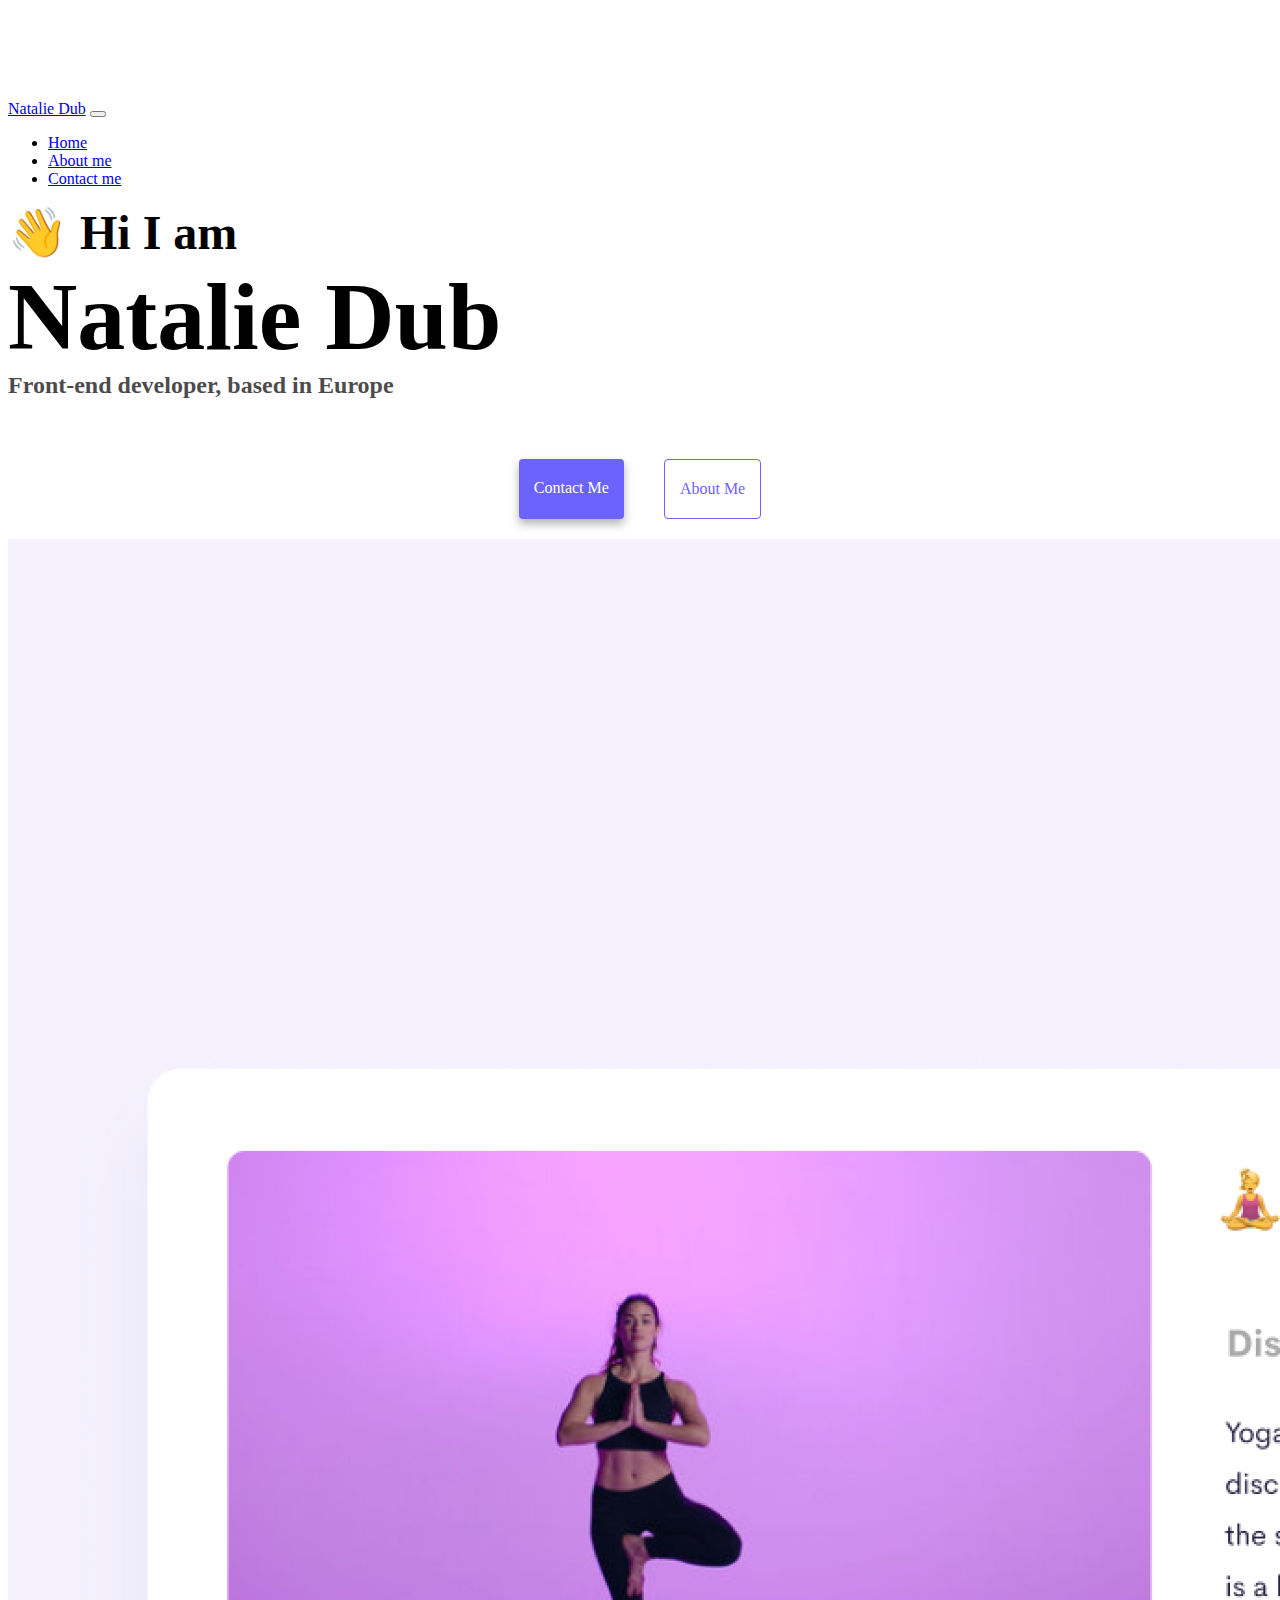
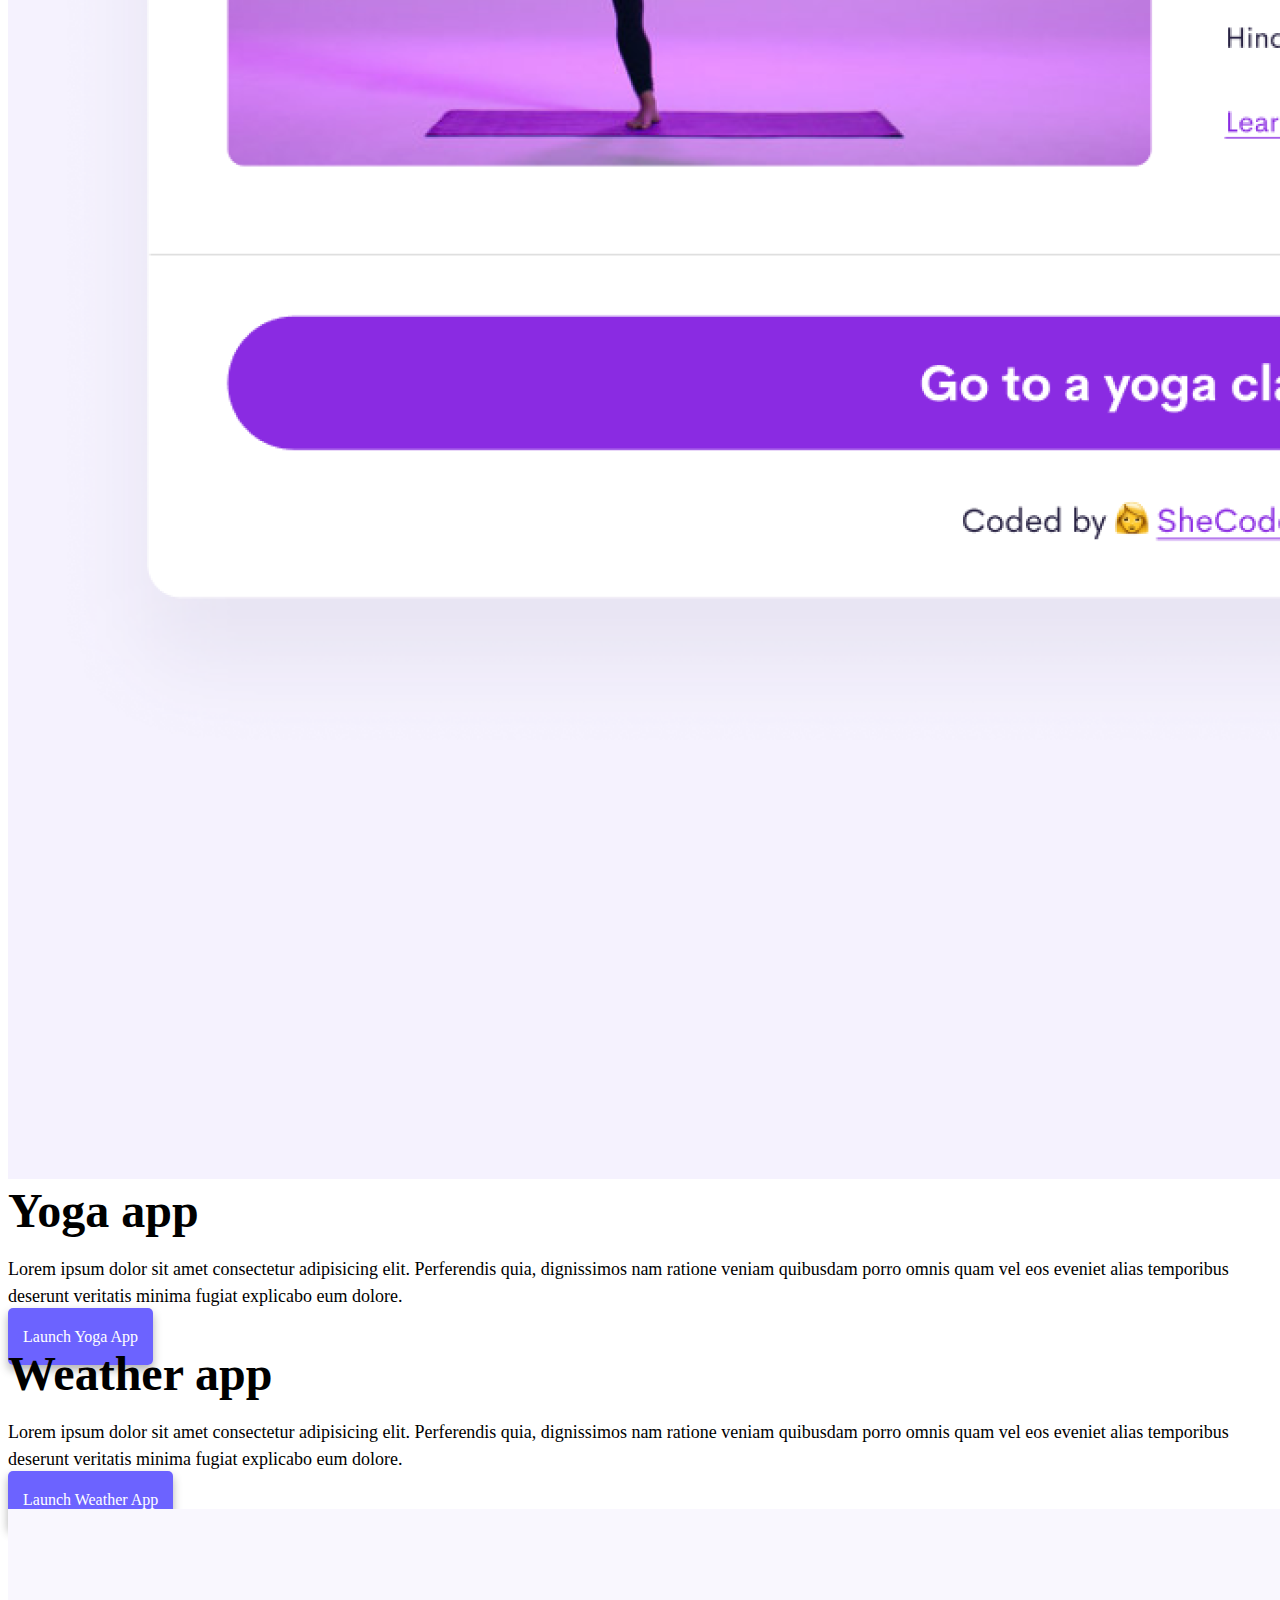
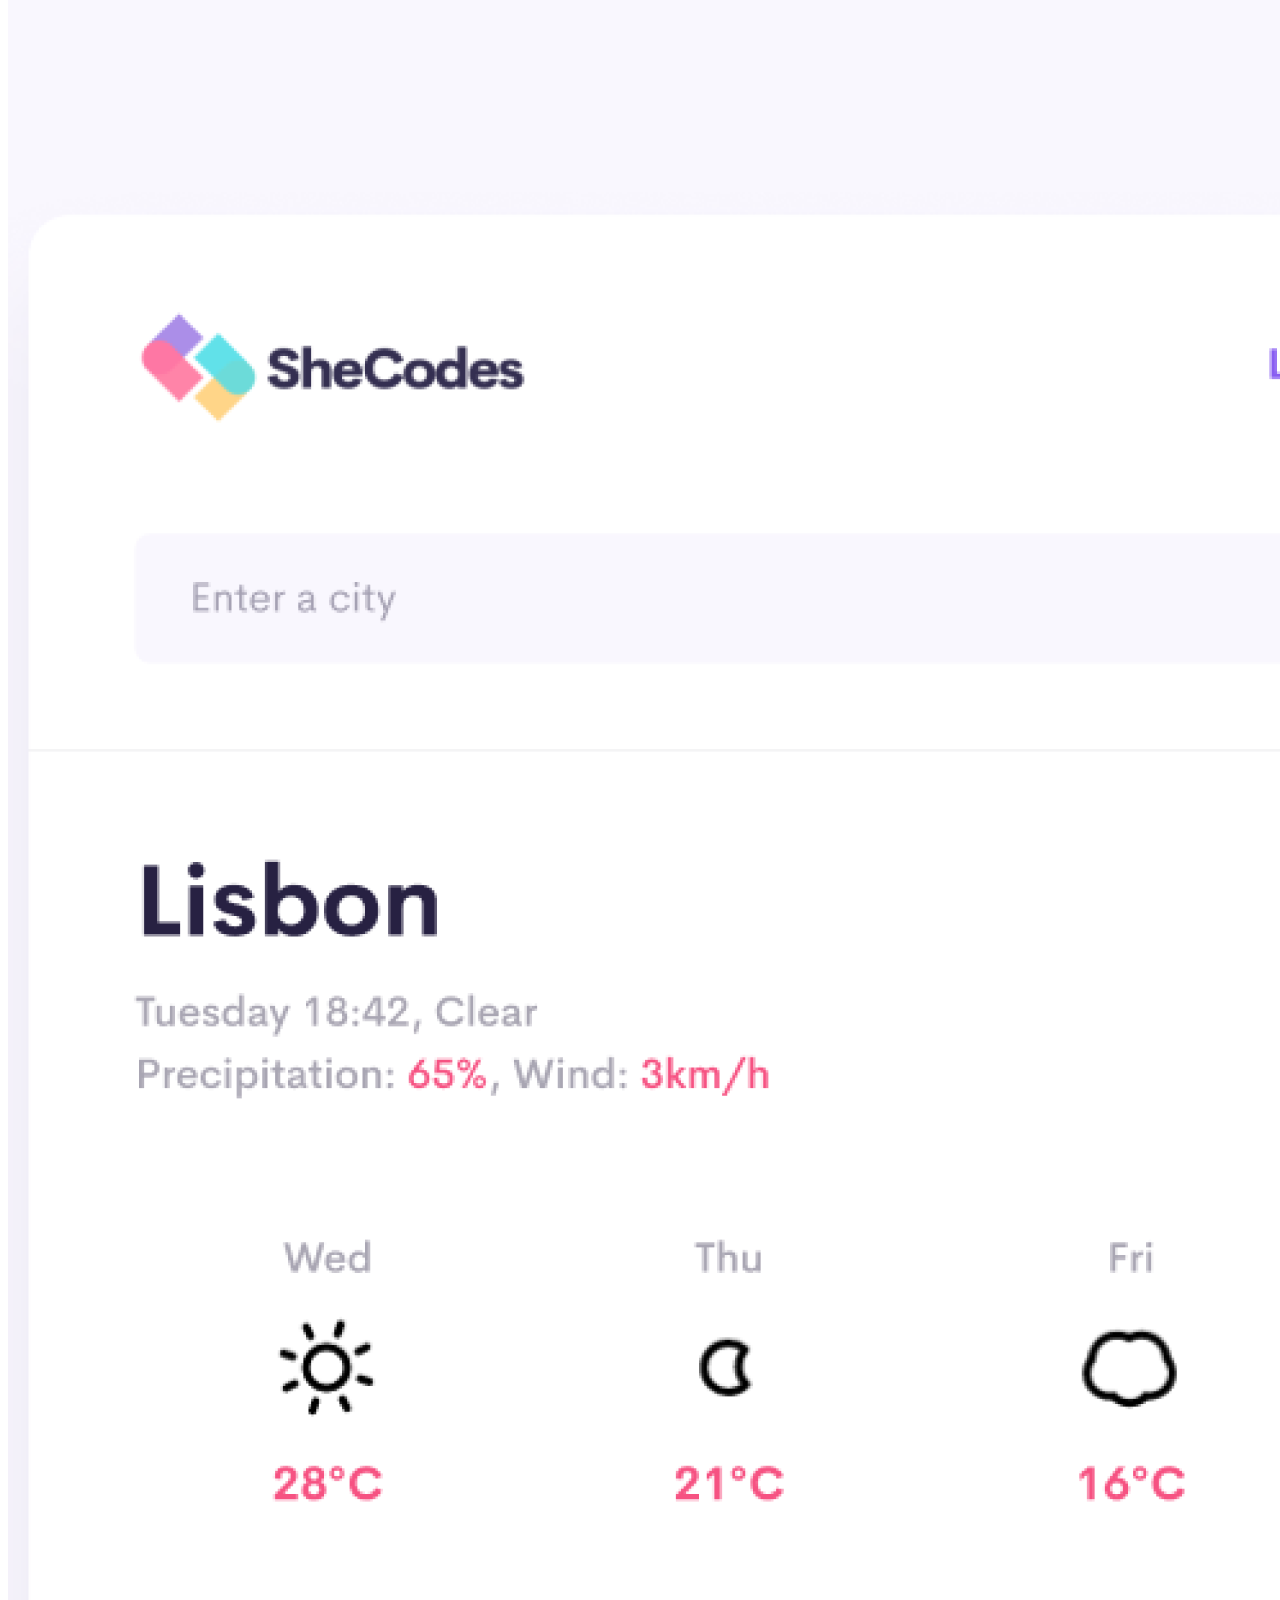
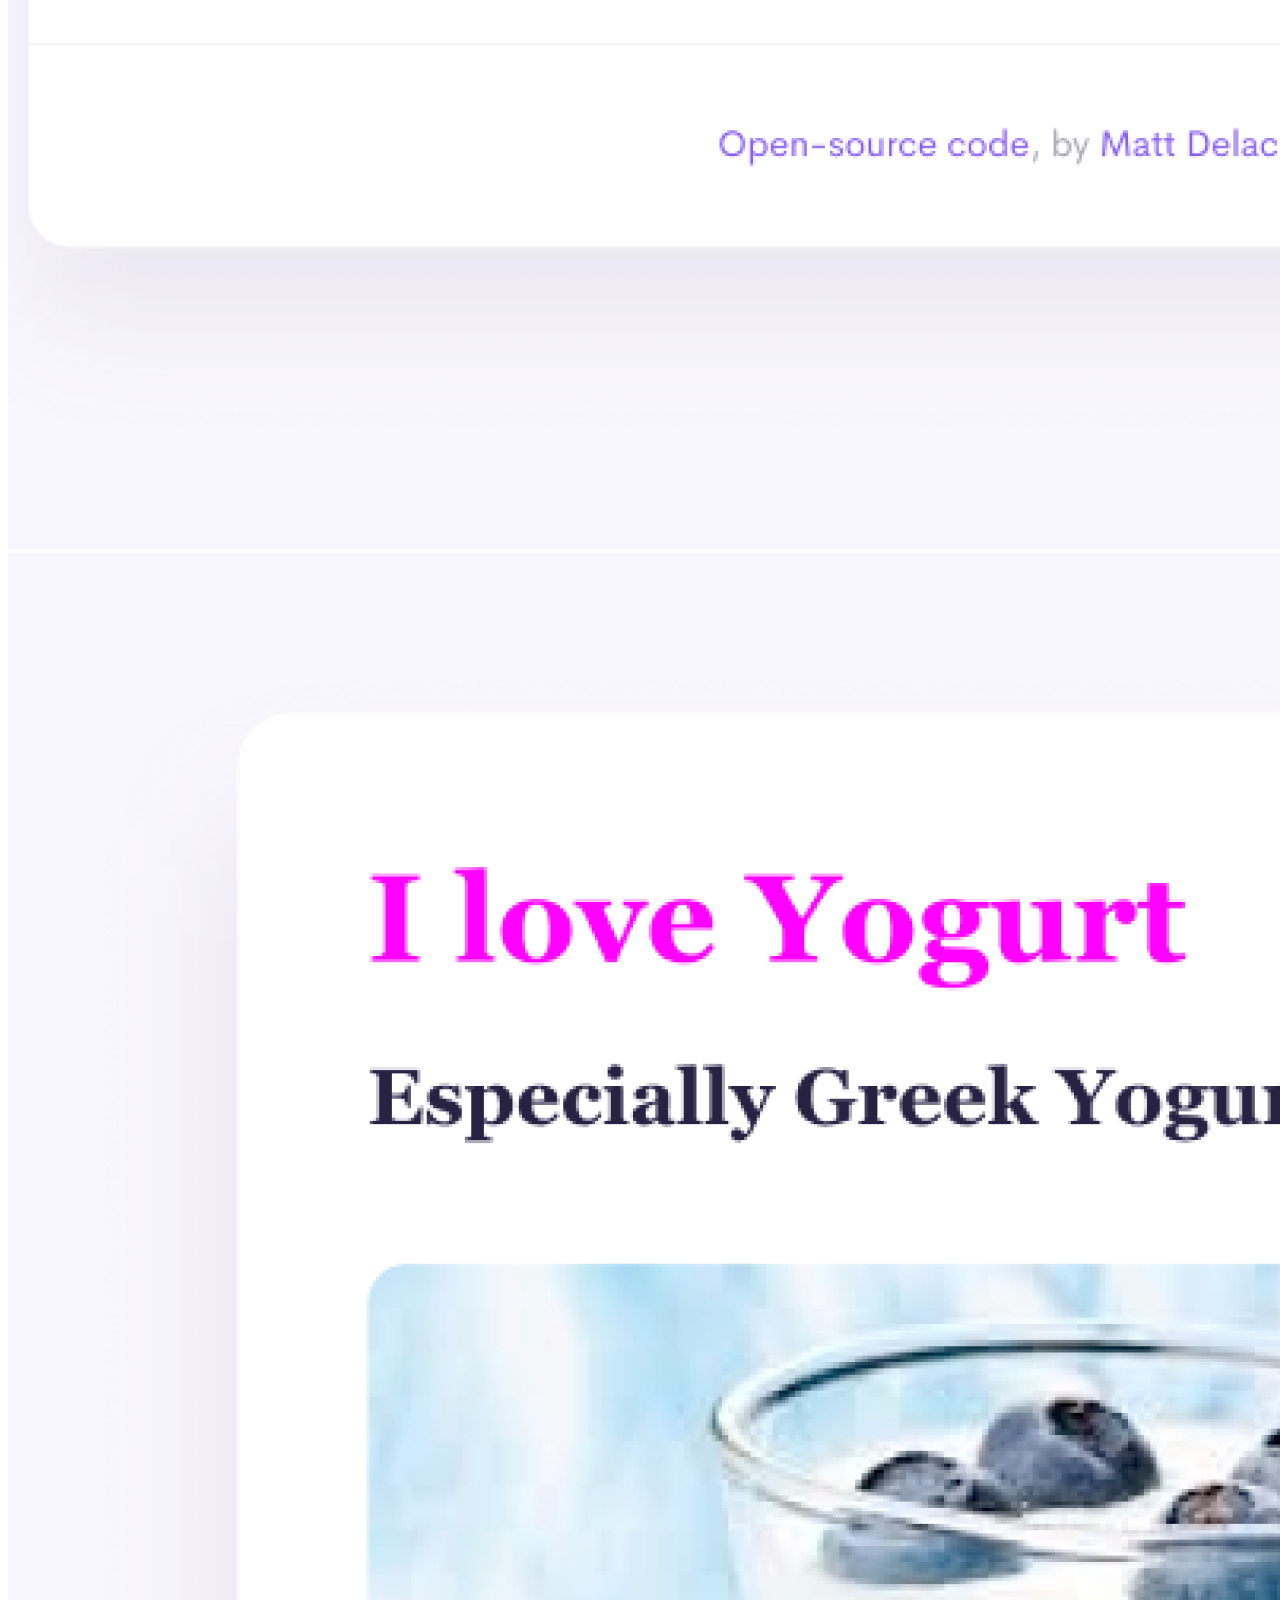
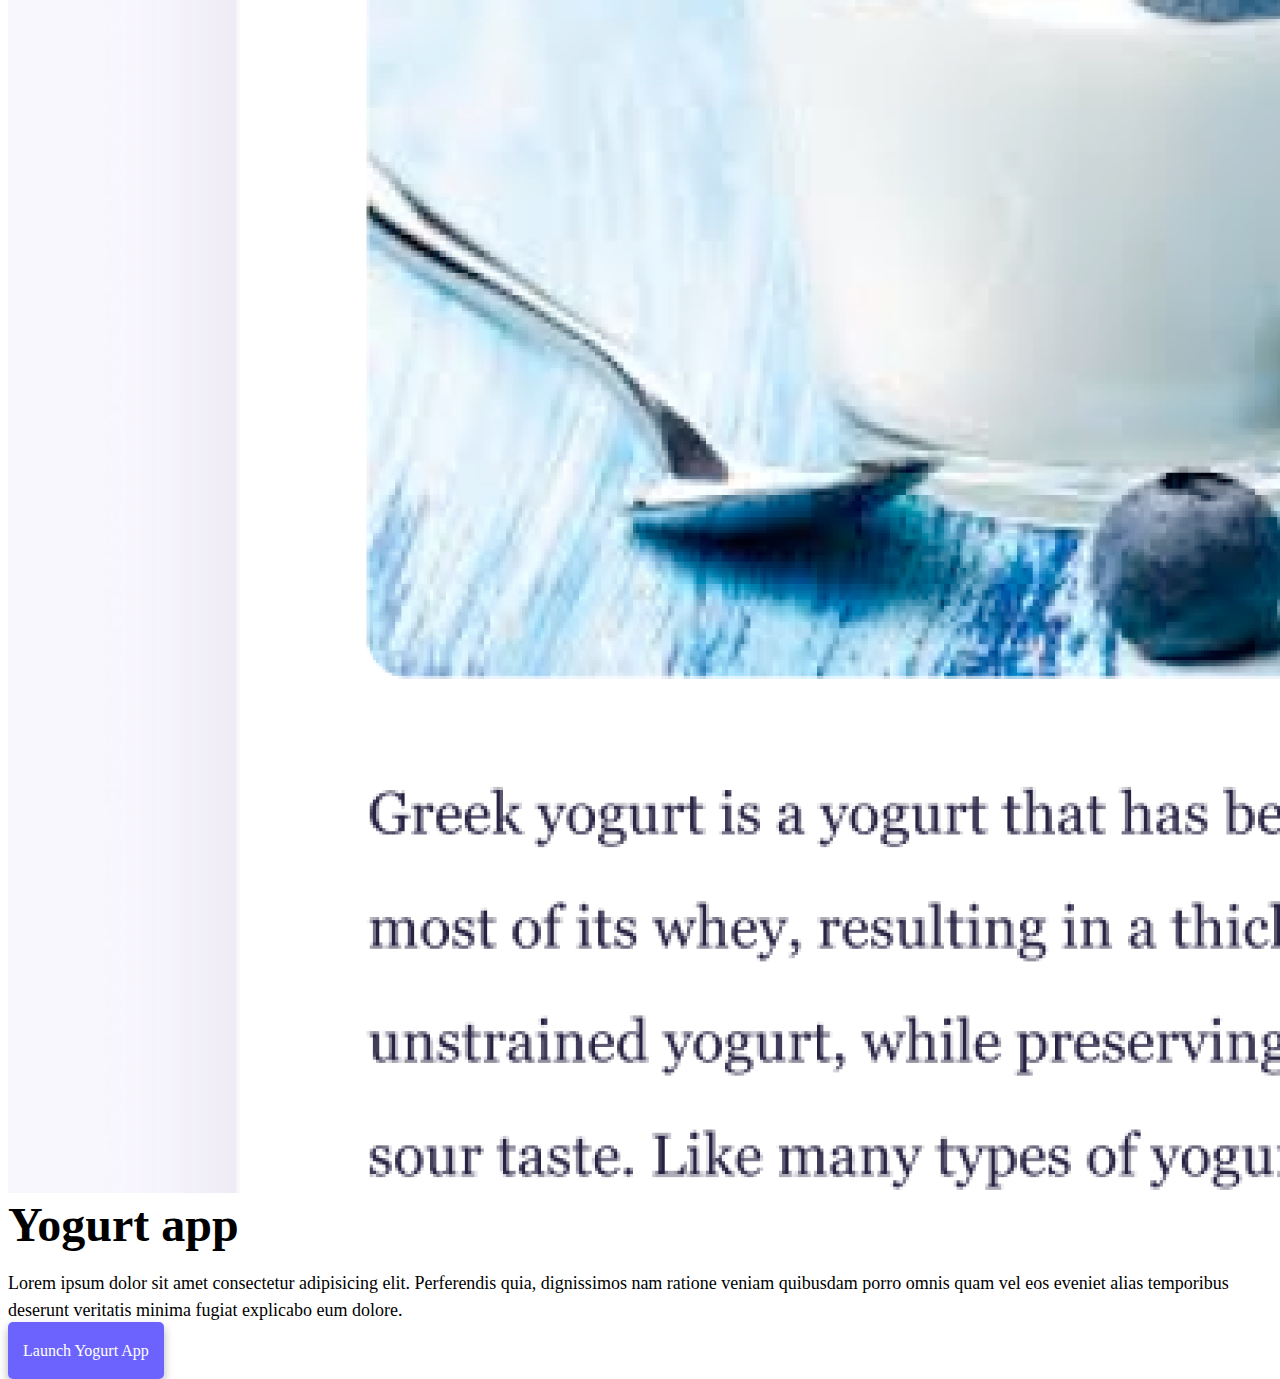
==== index.html @ f878bedc "Added html css" ====
<!DOCTYPE html>
<html lang="en">
  <head>
    <link
      href="https://cdn.jsdelivr.net/npm/bootstrap@5.2.1/dist/css/bootstrap.min.css"
      rel="stylesheet"
      integrity="sha384-iYQeCzEYFbKjA/T2uDLTpkwGzCiq6soy8tYaI1GyVh/UjpbCx/TYkiZhlZB6+fzT"
      crossorigin="anonymous"
    />
    <script
      src="https://cdn.jsdelivr.net/npm/bootstrap@5.2.1/dist/js/bootstrap.bundle.min.js"
      integrity="sha384-u1OknCvxWvY5kfmNBILK2hRnQC3Pr17a+RTT6rIHI7NnikvbZlHgTPOOmMi466C8"
      crossorigin="anonymous"
    ></script>
    <meta charset="UTF-8" />
    <meta http-equiv="X-UA-Compatible" content="IE=edge" />
    <meta name="viewport" content="width=device-width, initial-scale=1.0" />
    <title>Natalie Dub</title>
    <link rel="stylesheet" href="src/style.css" />
  </head>
  <body>
    <nav class="navbar navbar-expand-lg bg-light fixed-top">
      <div class="container-fluid">
        <a class="navbar-brand" href="about.html">Natalie Dub</a>
        <button
          class="navbar-toggler"
          type="button"
          data-bs-toggle="collapse"
          data-bs-target="#navbarNav"
          aria-controls="navbarNav"
          aria-expanded="false"
          aria-label="Toggle navigation"
        >
          <span class="navbar-toggler-icon"></span>
        </button>
        <div class="collapse navbar-collapse" id="navbarNav">
          <ul class="navbar-nav">
            <li class="nav-item">
              <a class="nav-link" aria-current="page" href="index.html">
                Home
              </a>
            </li>
            <li class="nav-item">
              <a class="nav-link active" href="about.html"> About me </a>
            </li>
            <li class="nav-item">
              <a class="nav-link" href="about.html#contact"> Contact me </a>
            </li>
          </ul>
        </div>
      </div>
    </nav>

    <h2 class="text-center" id="up">👋 Hi I am</h2>
    <h1 class="text-center">Natalie Dub</h1>
    <h3 class="text-center">Front-end developer, based in Europe</h3>
    <div class="navigation-links mb-5">
      <a href="about.html#contact" class="contact-link">Contact me</a>
      <a href="about.html" class="about-link">About me</a>
    </div>
    <div class="container">
      <div class="row">
        <div class="col-sm-6">
          <img src="images/yoga.png" class="img-fluid" />
        </div>
        <div class="col-sm-6">
          <h2 class="lh-base">Yoga app</h2>
          <p class="text">
            Lorem ipsum dolor sit amet consectetur adipisicing elit. Perferendis
            quia, dignissimos nam ratione veniam quibusdam porro omnis quam vel
            eos eveniet alias temporibus deserunt veritatis minima fugiat
            explicabo eum dolore.
          </p>
          <div class="mt-5">
            <a href="index.html#up" class="primary-link"> Launch yoga app </a>
          </div>
        </div>
      </div>
      <div class="row mt-5">
        <div class="col-sm-6">
          <h2 class="lh-base">Weather app</h2>
          <p class="text">
            Lorem ipsum dolor sit amet consectetur adipisicing elit. Perferendis
            quia, dignissimos nam ratione veniam quibusdam porro omnis quam vel
            eos eveniet alias temporibus deserunt veritatis minima fugiat
            explicabo eum dolore.
          </p>
          <div class="mt-5 mb-5">
            <a href="index.html#up" class="primary-link">
              Launch weather app
            </a>
          </div>
        </div>
        <div class="col-sm-6">
          <img src="images/weather.png" class="img-fluid" />
        </div>
      </div>
      <div class="row mt-5 mb-4">
        <div class="col-sm-6">
          <img src="images/yogurt.png" class="img-fluid" />
        </div>
        <div class="col-sm-6">
          <h2 class="lh-base">Yogurt app</h2>
          <p class="text">
            Lorem ipsum dolor sit amet consectetur adipisicing elit. Perferendis
            quia, dignissimos nam ratione veniam quibusdam porro omnis quam vel
            eos eveniet alias temporibus deserunt veritatis minima fugiat
            explicabo eum dolore.
          </p>
          <div class="mt-5 mb-5">
            <a href="index.html#up" class="primary-link"> Launch yogurt app </a>
          </div>
        </div>
      </div>
    </div>
  </body>
</html>
---- src/style.css ----
:root {
  --primary-color: #6c63ff;
  --secondary-color: #f5f2fe;
  --box-shadow: 0 5px 10px rgba(0, 0, 0, 0.3);
}

body {
  margin-top: 100px;
  max-width: 100%;
}

h1,
h2,
h3 {
  margin: 0;
}

h1 {
  font-size: 96px;
}

h2 {
  font-size: 48px;
}

h3 {
  font-size: 24px;
  opacity: 0.7;
}

p {
  font-size: 18px;
  line-height: 1.5;
}

.navigation-links {
  display: flex;
  margin-top: 40px;
  justify-content: center;
}

.navigation-links a {
  margin: 20px;
  border-radius: 4px;
  padding: 20px 15px;
  text-decoration: none;
  text-transform: capitalize;
}

.contact-link {
  background: var(--primary-color);
  box-shadow: var(--box-shadow);
  color: white;
}

.about-link {
  color: var(--primary-color);
  border: 1px solid var(--primary-color);
}

.homepage-link {
  color: var(--primary-color);
  text-align: center;
  display: block;
}

/*.about-paragraphs {
  display: flex;
  margin: 30px 0;
}

.about-paragraphs p {
  margin: 10px;
}*/

.email-link {
  display: flex;
  justify-content: center;
  color: var(--primary-color);
  font-size: 28px;
  text-decoration: none;
}

.email-link:hover {
  text-decoration: underline;
}

.primary-link {
  background: var(--primary-color);
  border-radius: 5px;
  box-shadow: var(--box-shadow);
  color: white;
  padding: 20px 15px;
  text-decoration: none;
  text-transform: capitalize;
}
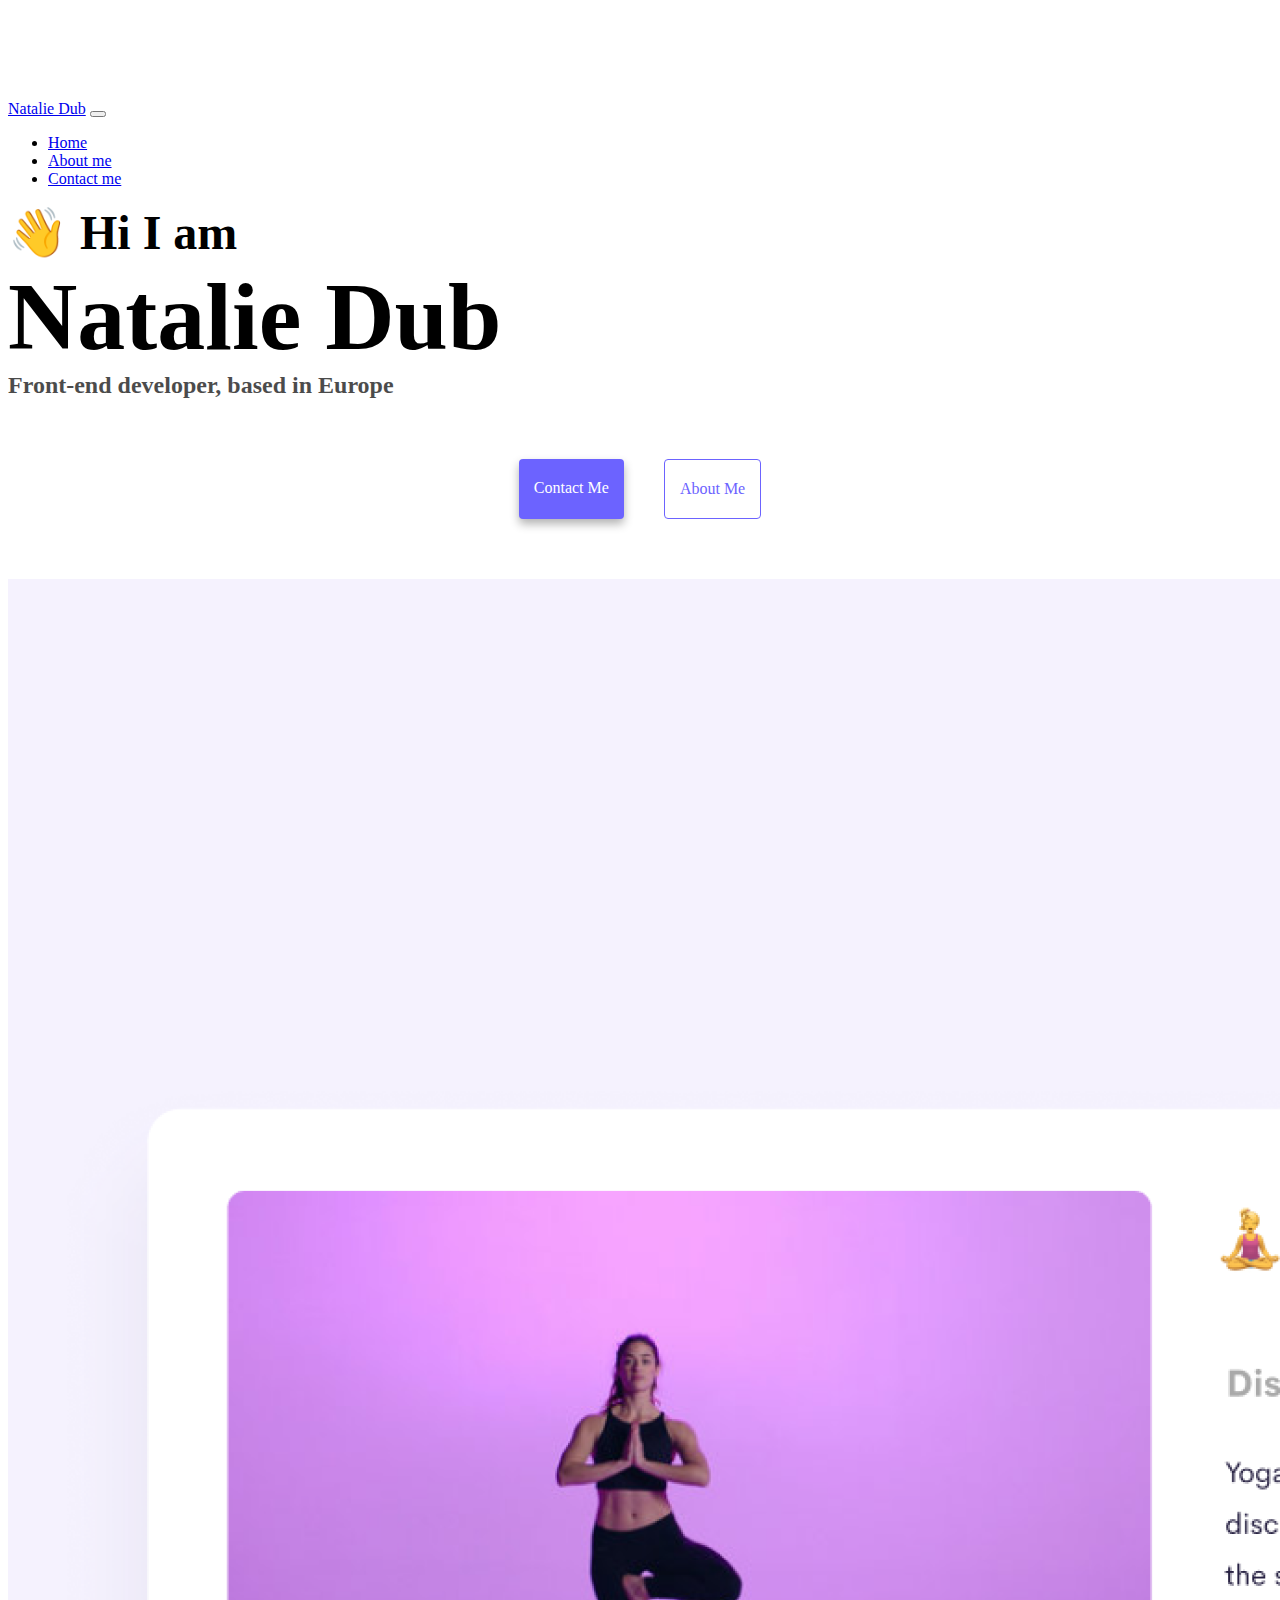
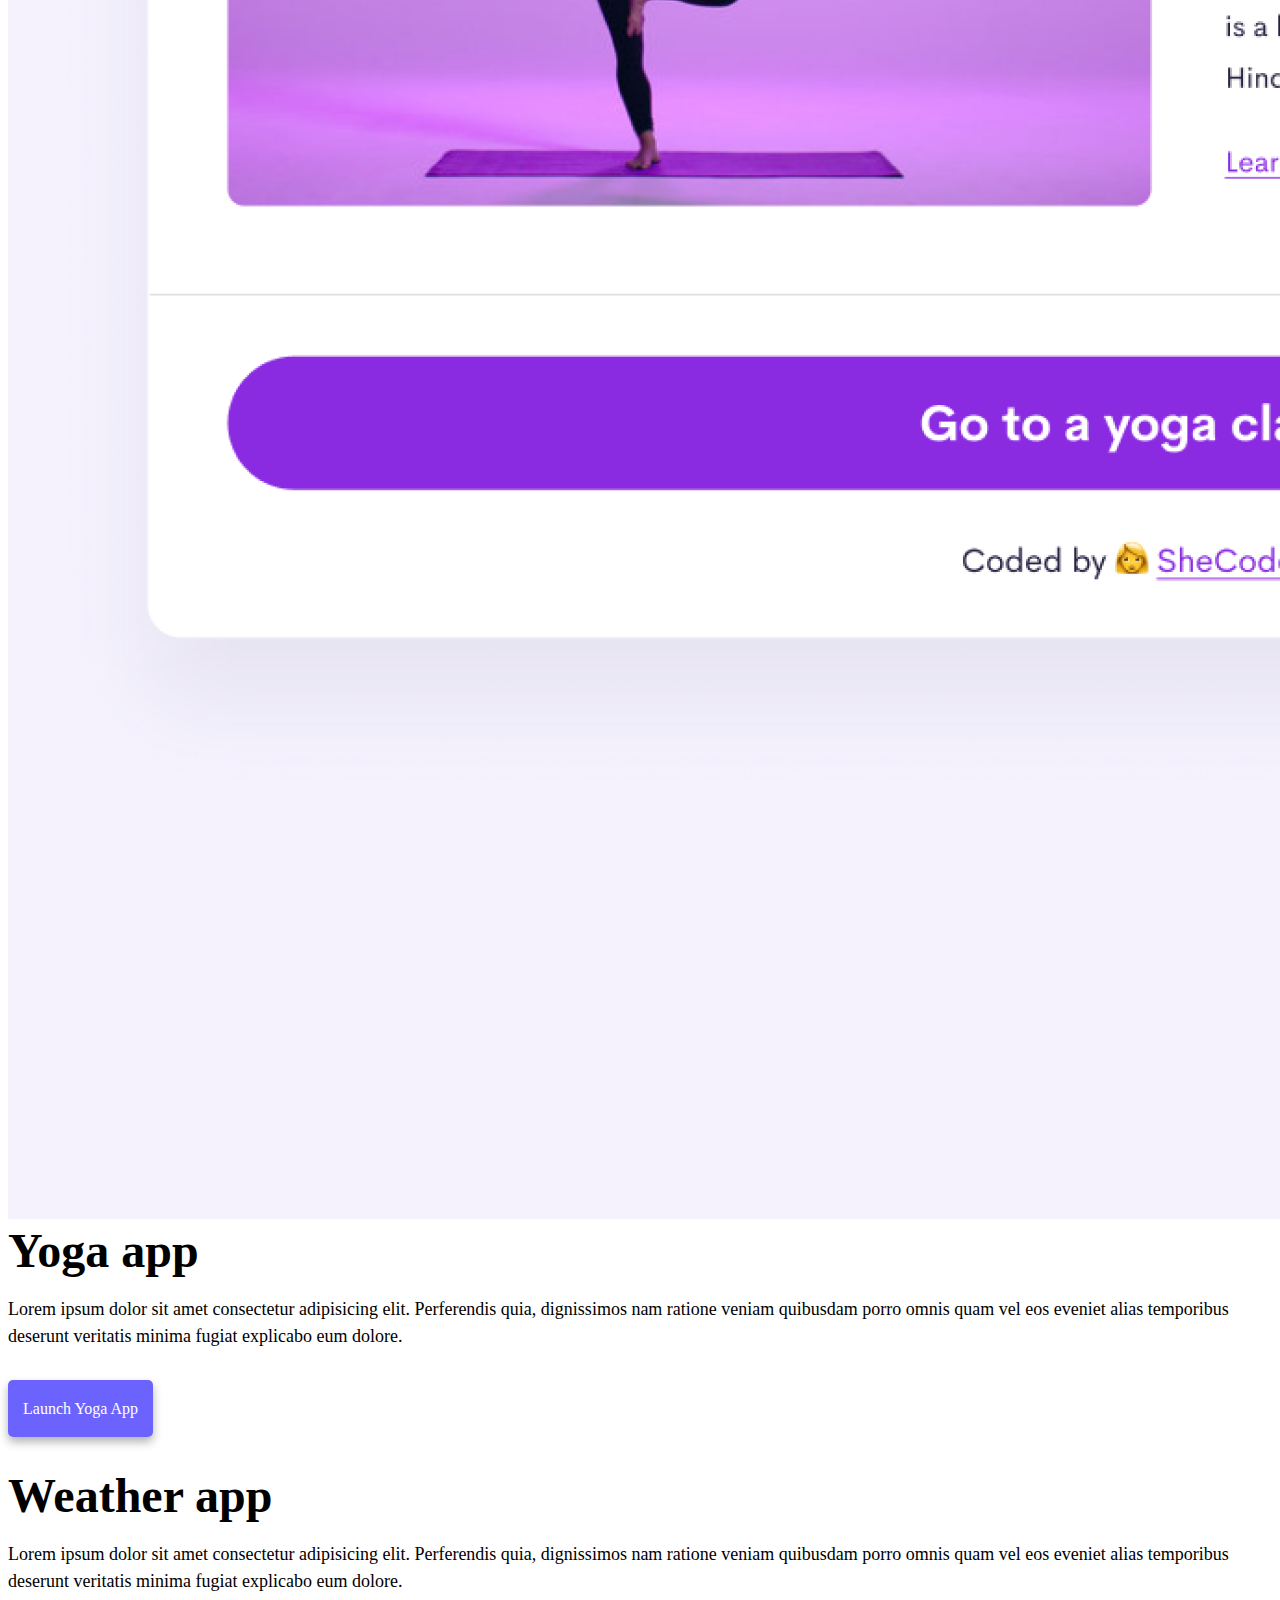
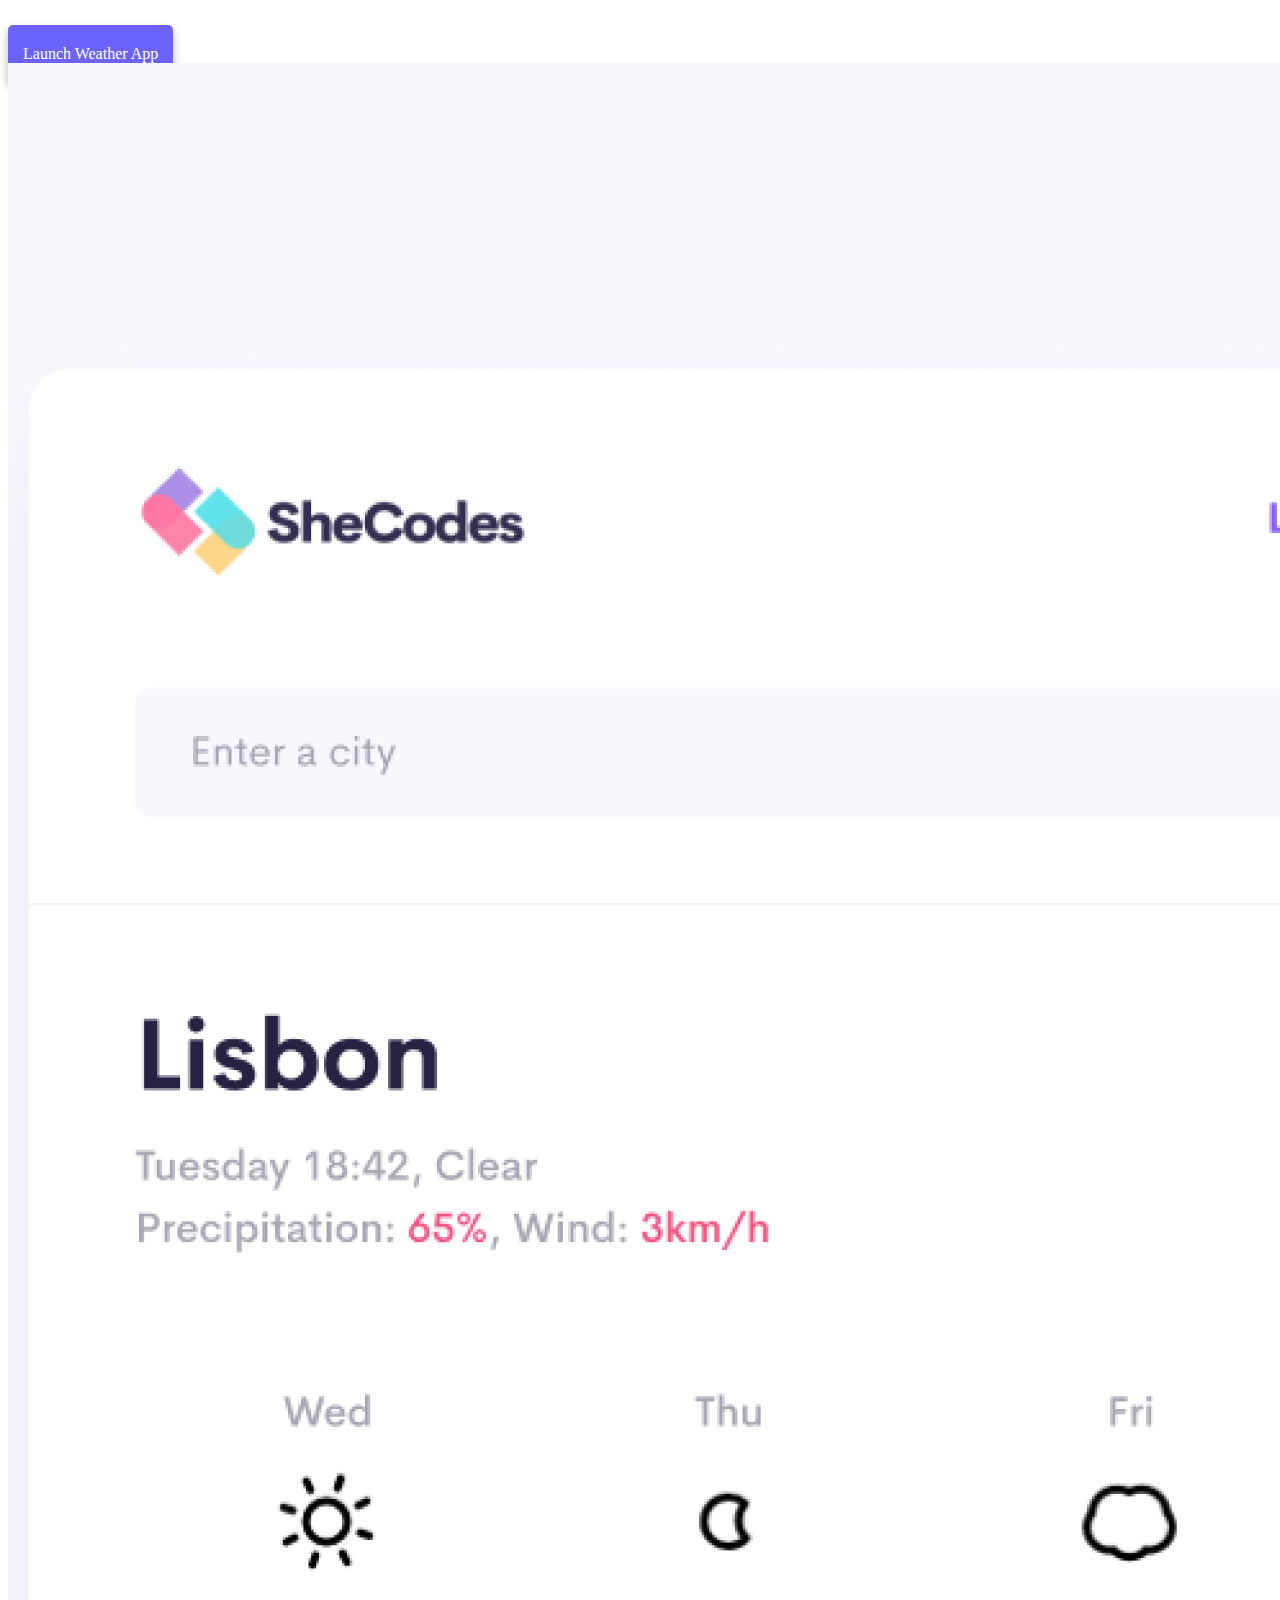
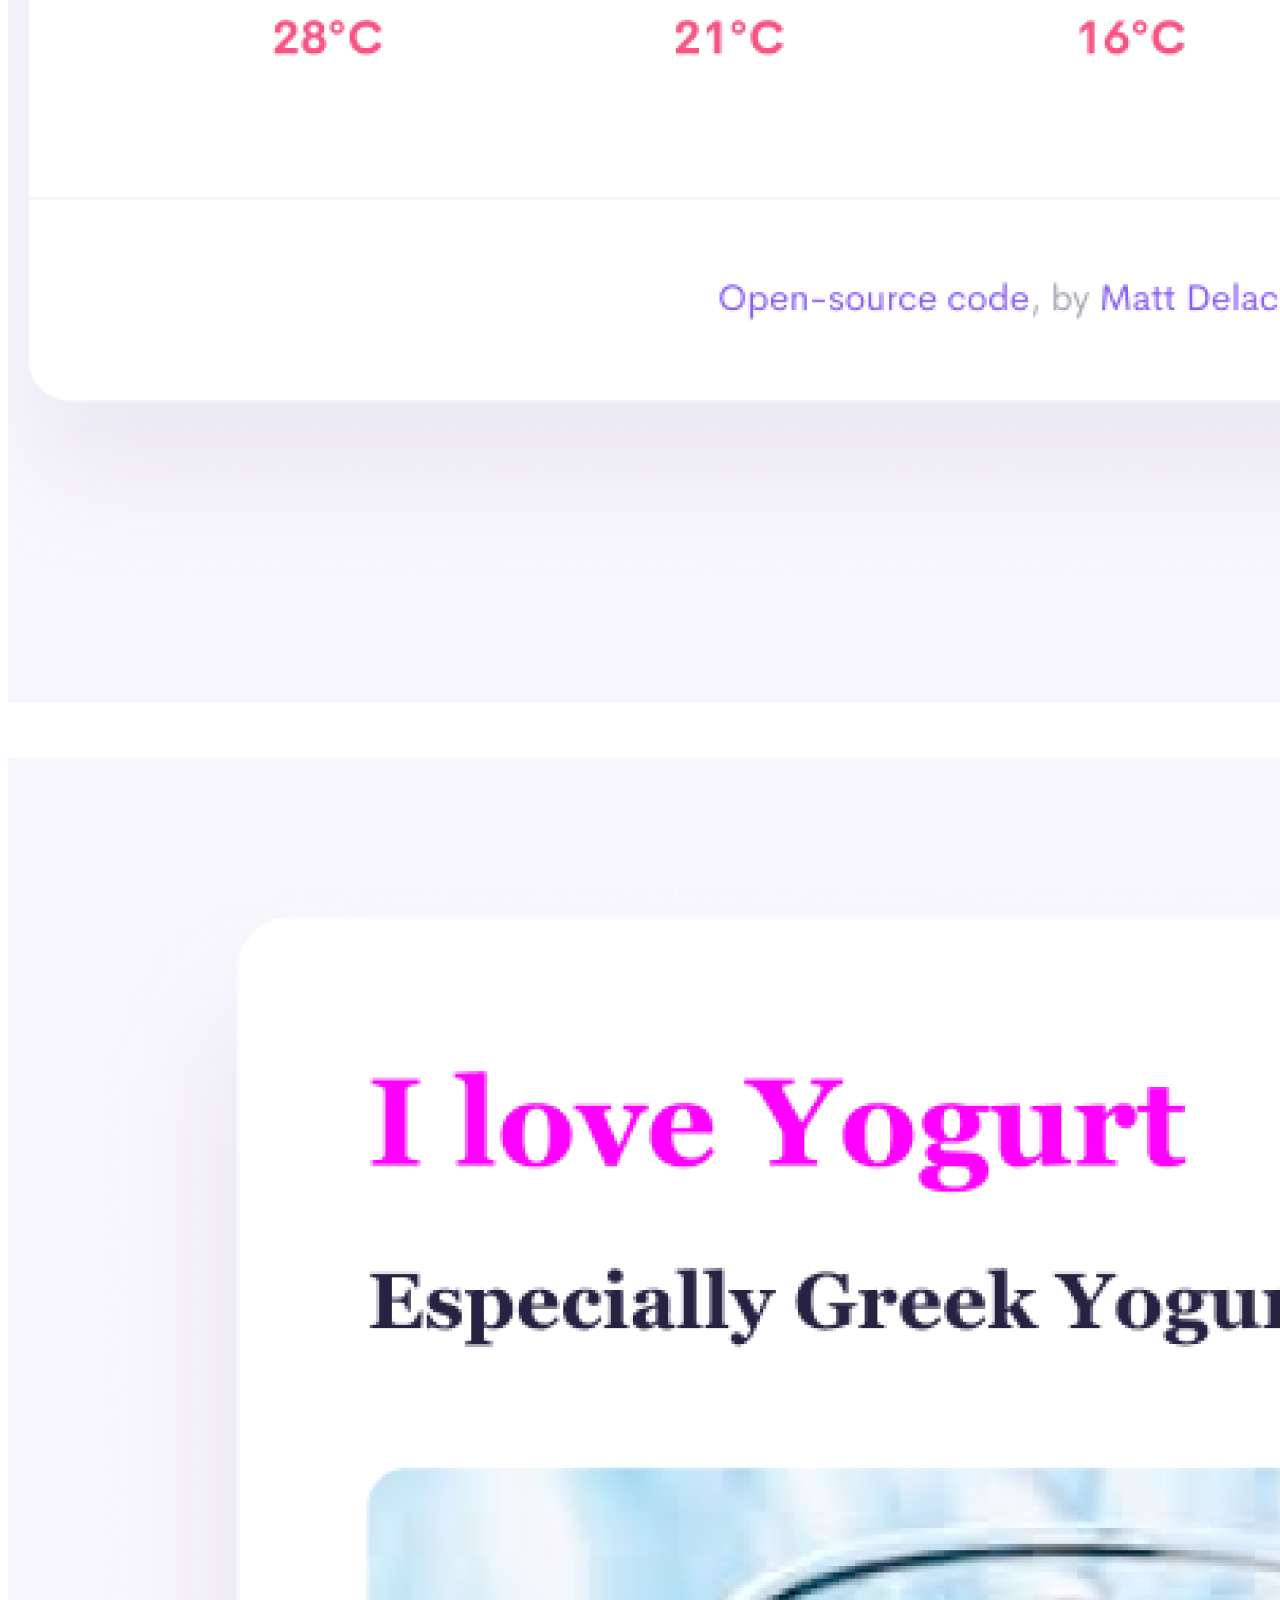
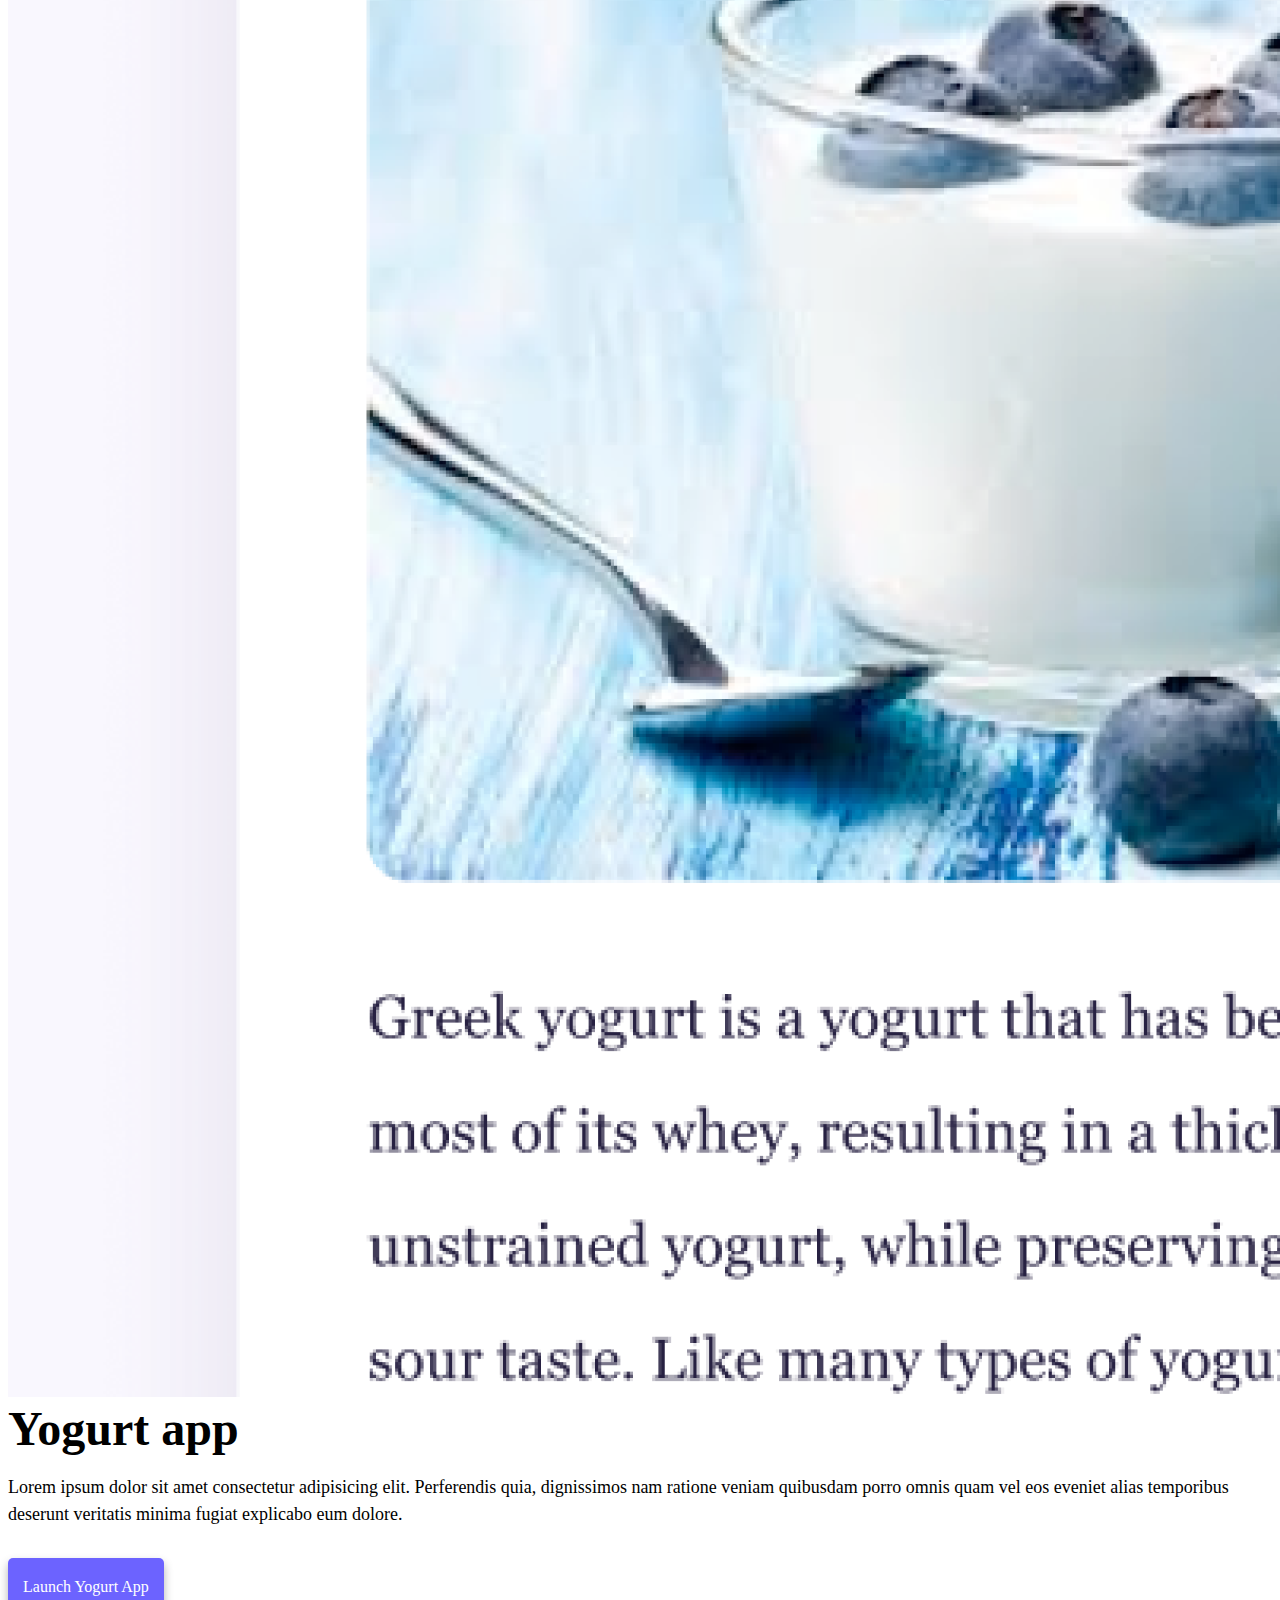
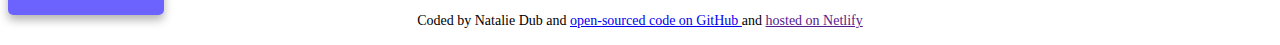
==== commit efc380dd: "added @media and footer" ====
--- a/index.html
+++ b/index.html
@@ -54,14 +54,14 @@
     <h2 class="text-center" id="up">👋 Hi I am</h2>
     <h1 class="text-center">Natalie Dub</h1>
     <h3 class="text-center">Front-end developer, based in Europe</h3>
-    <div class="navigation-links mb-5">
+    <div class="navigation-links">
       <a href="about.html#contact" class="contact-link">Contact me</a>
       <a href="about.html" class="about-link">About me</a>
     </div>
     <div class="container">
       <div class="row">
         <div class="col-sm-6">
-          <img src="images/yoga.png" class="img-fluid" />
+          <img src="images/yoga.png" class="img-fluid d-none d-sm-block" />
         </div>
         <div class="col-sm-6">
           <h2 class="lh-base">Yoga app</h2>
@@ -71,12 +71,12 @@
             eos eveniet alias temporibus deserunt veritatis minima fugiat
             explicabo eum dolore.
           </p>
-          <div class="mt-5">
+          <div class="link">
             <a href="index.html#up" class="primary-link"> Launch yoga app </a>
           </div>
         </div>
       </div>
-      <div class="row mt-5">
+      <div class="row link">
         <div class="col-sm-6">
           <h2 class="lh-base">Weather app</h2>
           <p class="text">
@@ -85,19 +85,19 @@
             eos eveniet alias temporibus deserunt veritatis minima fugiat
             explicabo eum dolore.
           </p>
-          <div class="mt-5 mb-5">
+          <div class="link">
             <a href="index.html#up" class="primary-link">
               Launch weather app
             </a>
           </div>
         </div>
         <div class="col-sm-6">
-          <img src="images/weather.png" class="img-fluid" />
+          <img src="images/weather.png" class="img-fluid d-none d-sm-block" />
         </div>
       </div>
-      <div class="row mt-5 mb-4">
+      <div class="row link mb-4">
         <div class="col-sm-6">
-          <img src="images/yogurt.png" class="img-fluid" />
+          <img src="images/yogurt.png" class="img-fluid d-none d-sm-block" />
         </div>
         <div class="col-sm-6">
           <h2 class="lh-base">Yogurt app</h2>
@@ -107,11 +107,23 @@
             eos eveniet alias temporibus deserunt veritatis minima fugiat
             explicabo eum dolore.
           </p>
-          <div class="mt-5 mb-5">
+          <div class="link mb-5">
             <a href="index.html#up" class="primary-link"> Launch yogurt app </a>
           </div>
         </div>
       </div>
     </div>
+    <footer>
+       <p class="footer">
+            Coded by Natalie Dub and
+            <a href="https://github.com/favoritewillow/About-me.git" target="_blank">
+              open-sourced code on GitHub
+            </a>
+            and
+            <a href="" target="_blank">
+              hosted on Netlify
+            <a>           
+          </p>
+    </footer>
   </body>
 </html>
--- a/src/style.css
+++ b/src/style.css
@@ -33,9 +33,15 @@
   line-height: 1.5;
 }
 
+footer {
+  width: 100%;
+  text-align: center;
+}
+
 .navigation-links {
   display: flex;
   margin-top: 40px;
+  margin-bottom: 40px;
   justify-content: center;
 }
 
@@ -64,15 +70,6 @@
   display: block;
 }
 
-/*.about-paragraphs {
-  display: flex;
-  margin: 30px 0;
-}
-
-.about-paragraphs p {
-  margin: 10px;
-}*/
-
 .email-link {
   display: flex;
   justify-content: center;
@@ -94,3 +91,63 @@
   text-decoration: none;
   text-transform: capitalize;
 }
+
+.link {
+  margin-top: 50px;
+}
+
+.footer {
+  font-size: 14px;
+}
+
+@media (max-width: 768px) {
+  body {
+    margin-top: 60px;
+  }
+
+  h1 {
+    font-size: 46px;
+  }
+
+  h2 {
+    font-size: 36px;
+    text-align: center;
+  }
+
+  h3,
+  p {
+    font-size: 18px;
+  }
+
+  p {
+    text-align: justify;
+    line-height: 1.2;
+  }
+
+  img {
+    object-fit: cover;
+  }
+
+  .primary-link {
+    display: flex;
+    justify-content: center;
+    font-size: 14px;
+    margin: 0px 50px;
+    padding: 10px 5px;
+  }
+
+  .link {
+    margin-top: 20px;
+  }
+
+  .navigation-links {
+    margin-top: 20px;
+    margin-bottom: 20px;
+  }
+
+  .navigation-links a {
+    font-size: 14px;
+    margin: 15px;
+    padding: 15px 10px;
+  }
+}
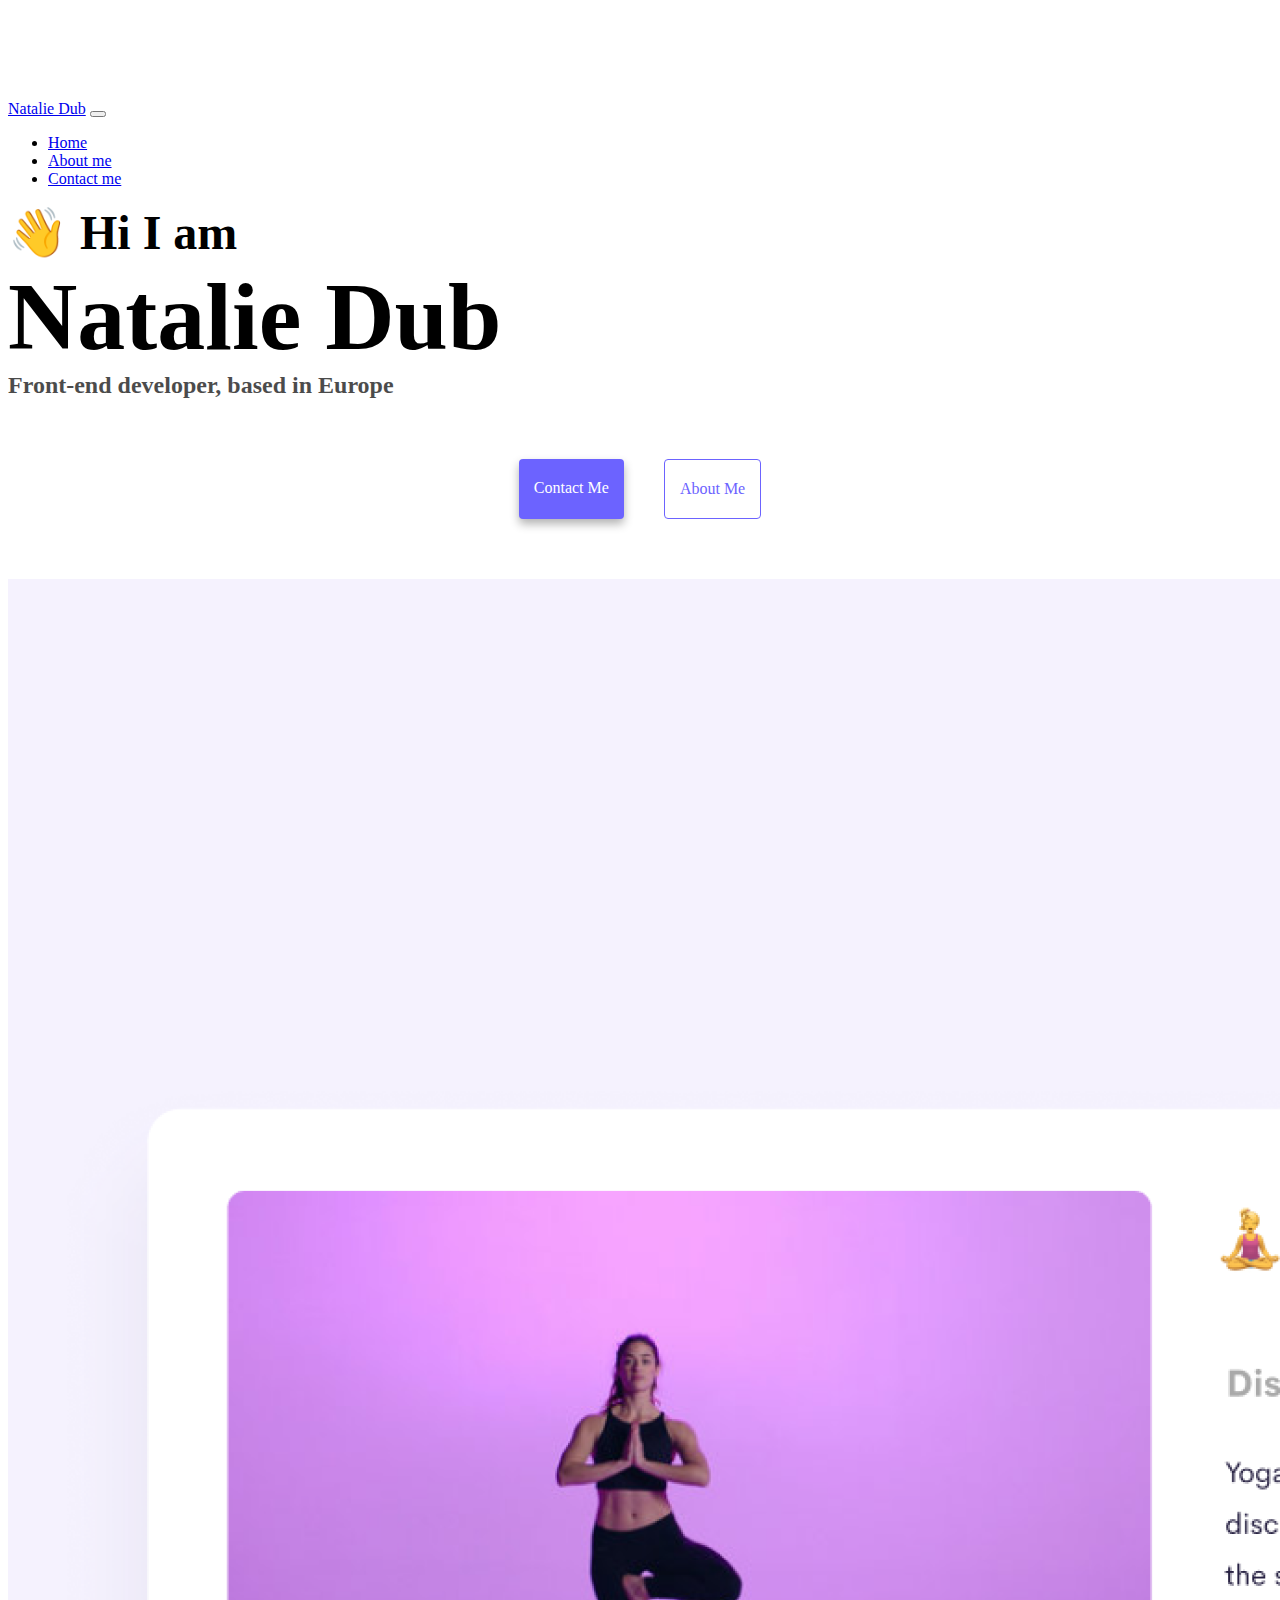
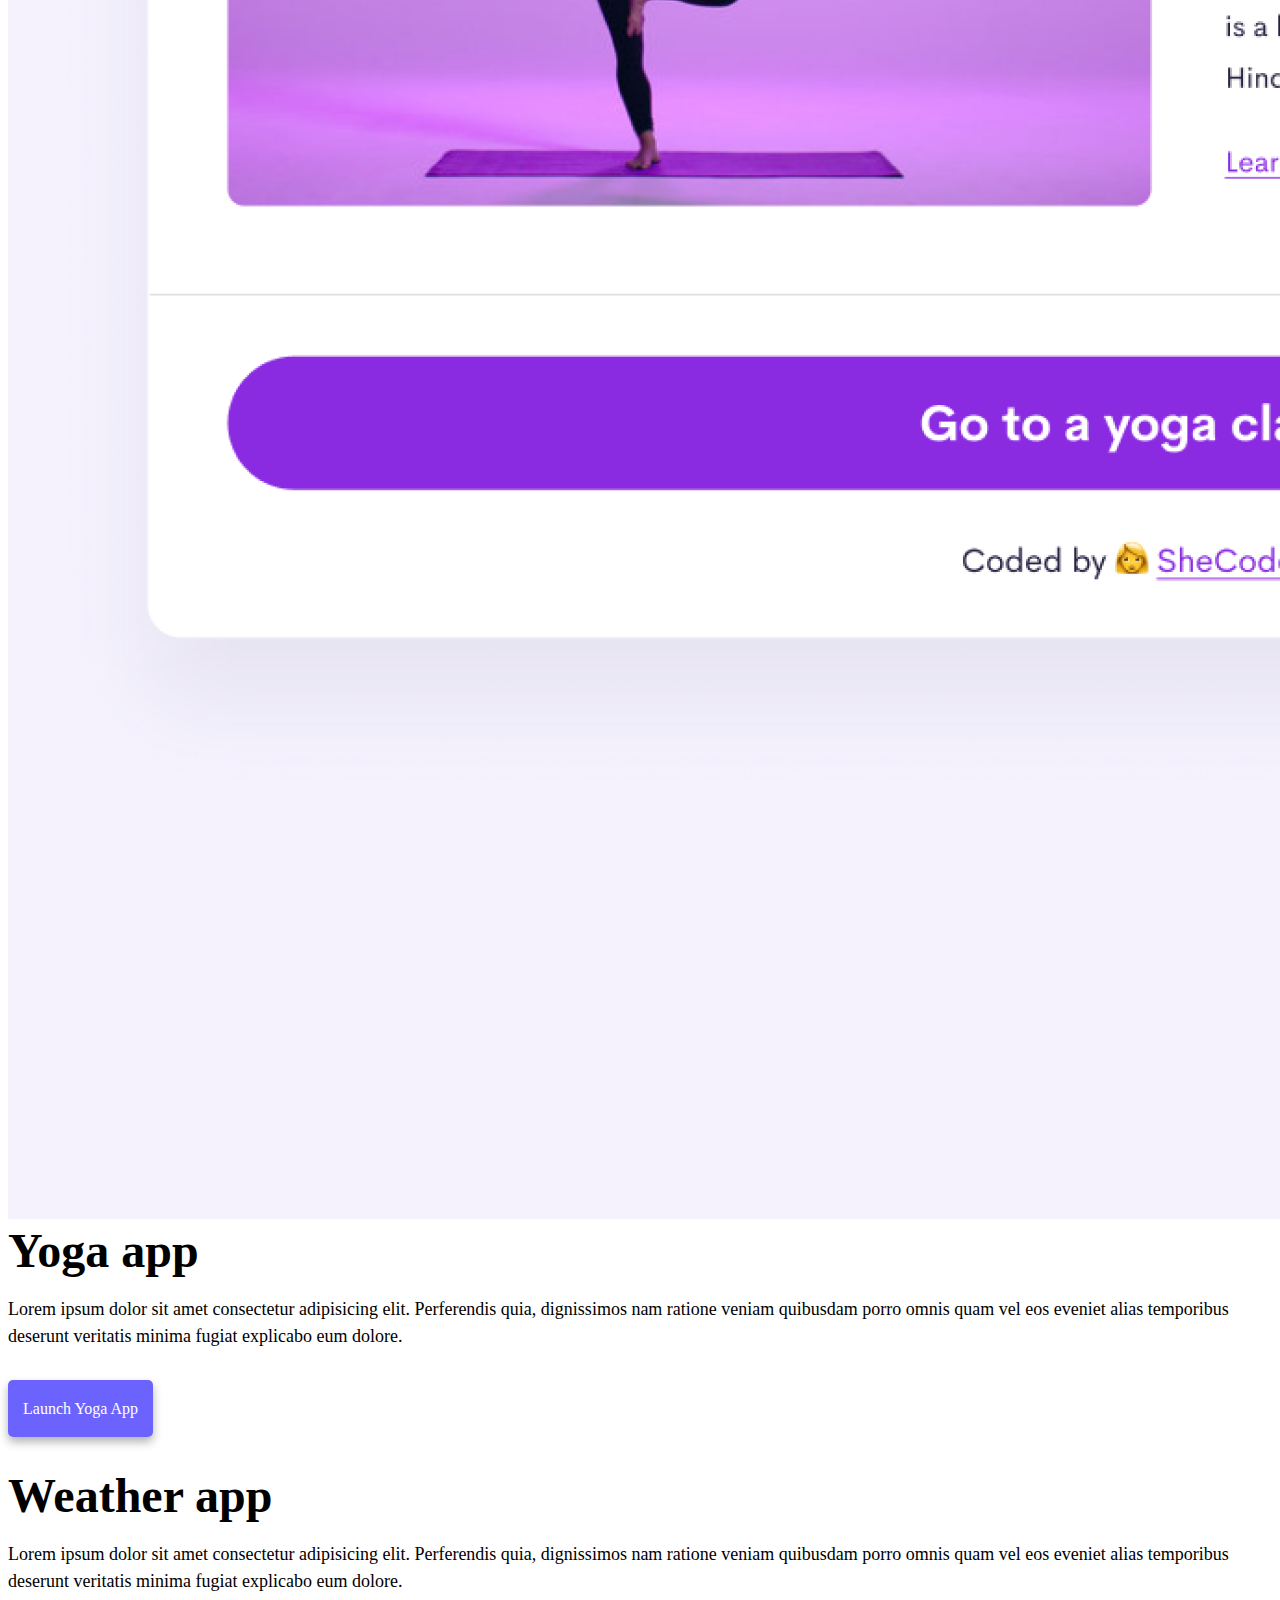
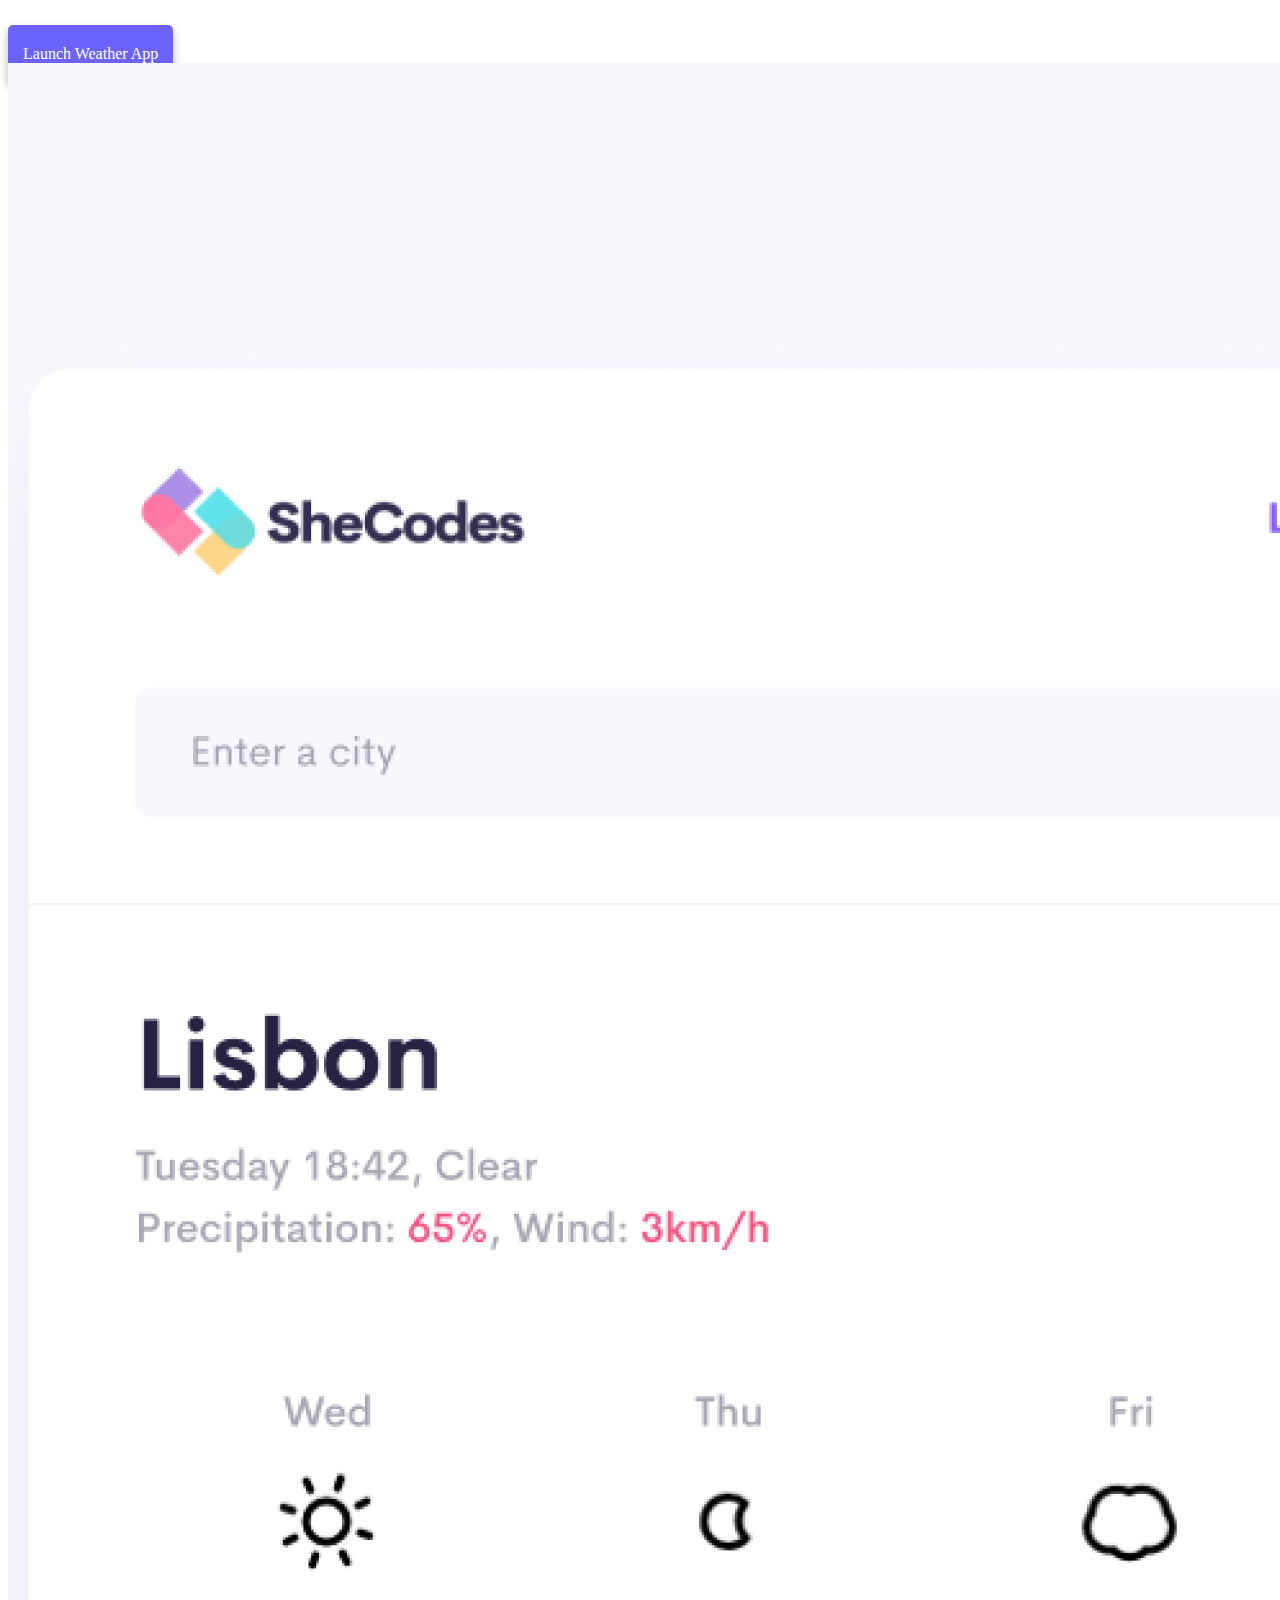
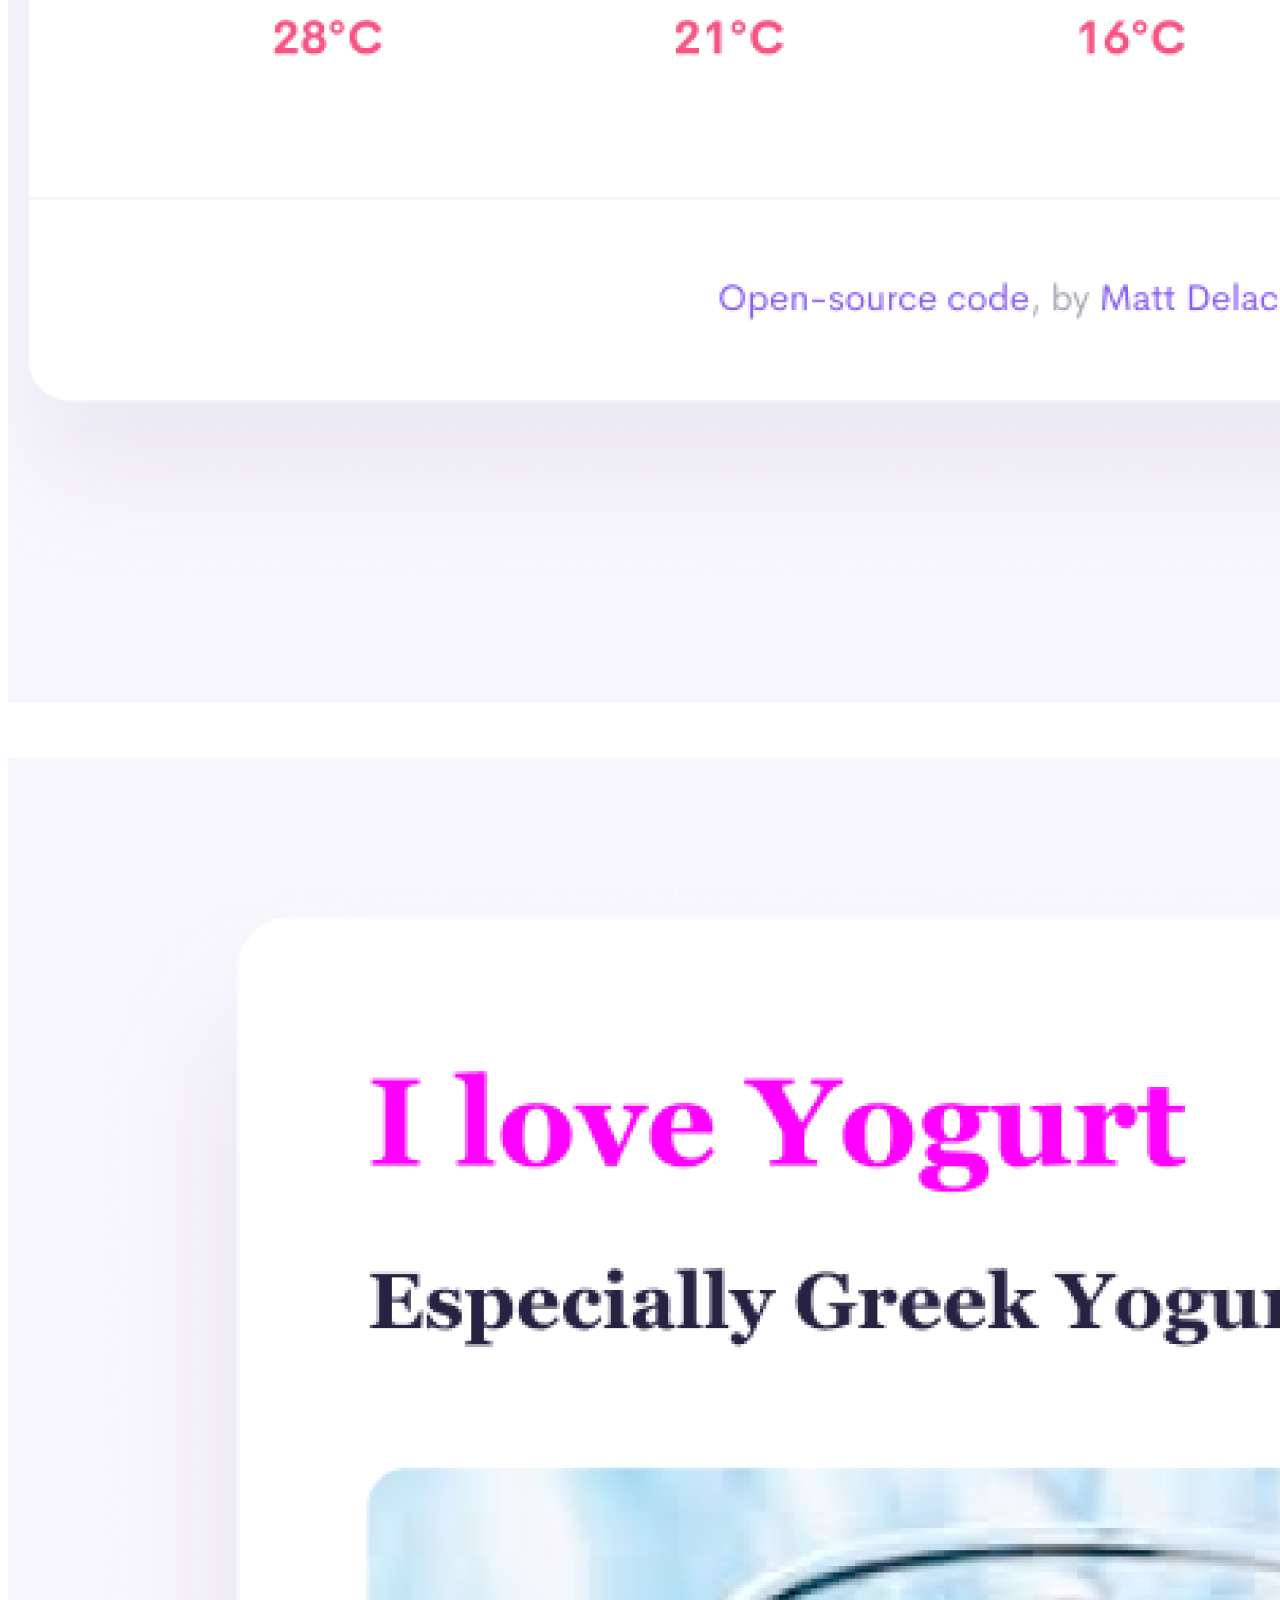
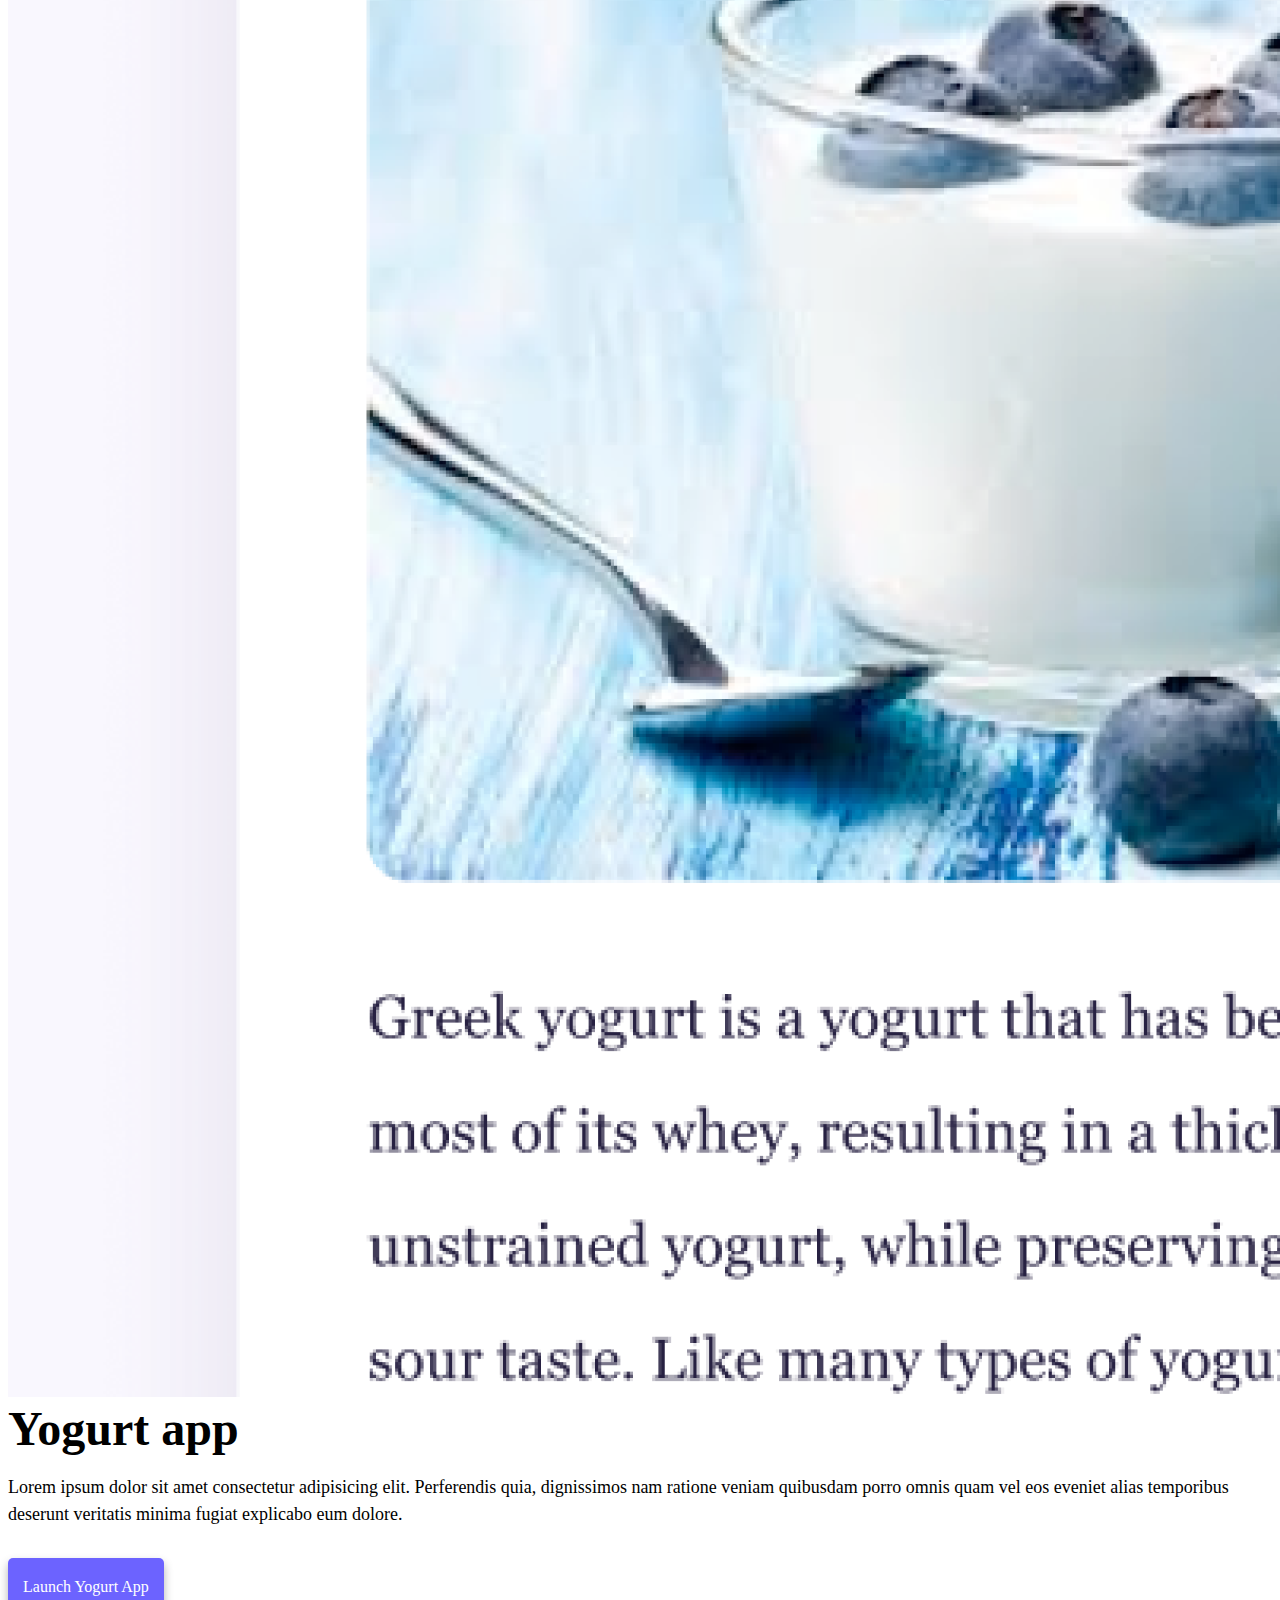
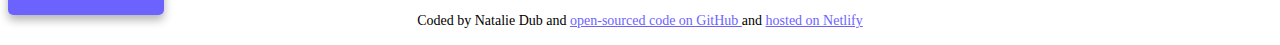
==== commit 28c0d2e1: "added footer css" ====
--- a/index.html
+++ b/index.html
@@ -109,8 +109,9 @@
           </p>
           <div class="link mb-5">
             <a href="index.html#up" class="primary-link"> Launch yogurt app </a>
-          </div>
+          </div>          
         </div>
+       
       </div>
     </div>
     <footer>
--- a/src/style.css
+++ b/src/style.css
@@ -100,6 +100,9 @@
   font-size: 14px;
 }
 
+.footer a {
+  color: var(--primary-color);
+}
 @media (max-width: 768px) {
   body {
     margin-top: 60px;
@@ -147,7 +150,11 @@
 
   .navigation-links a {
     font-size: 14px;
-    margin: 15px;
+    margin: 20px;
     padding: 15px 10px;
   }
+
+  .footer {
+    text-align: center;
+  }
 }
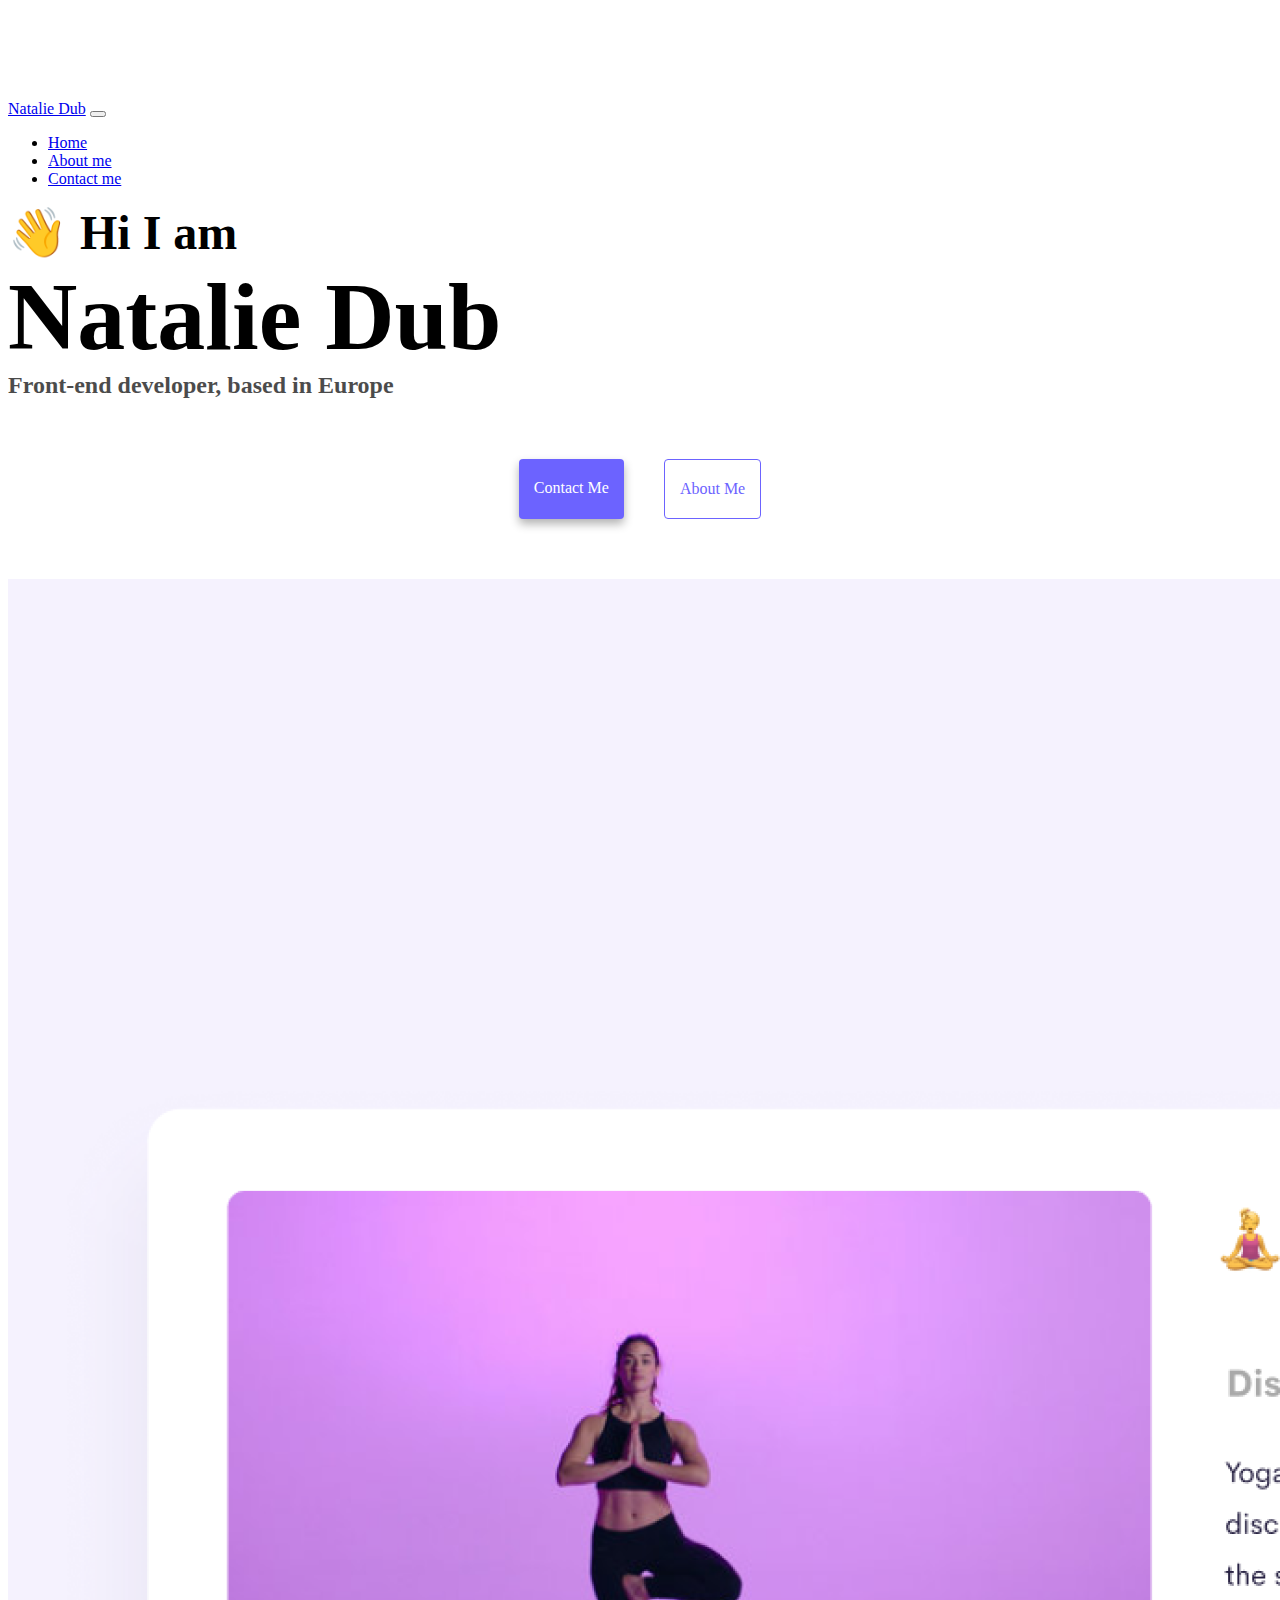
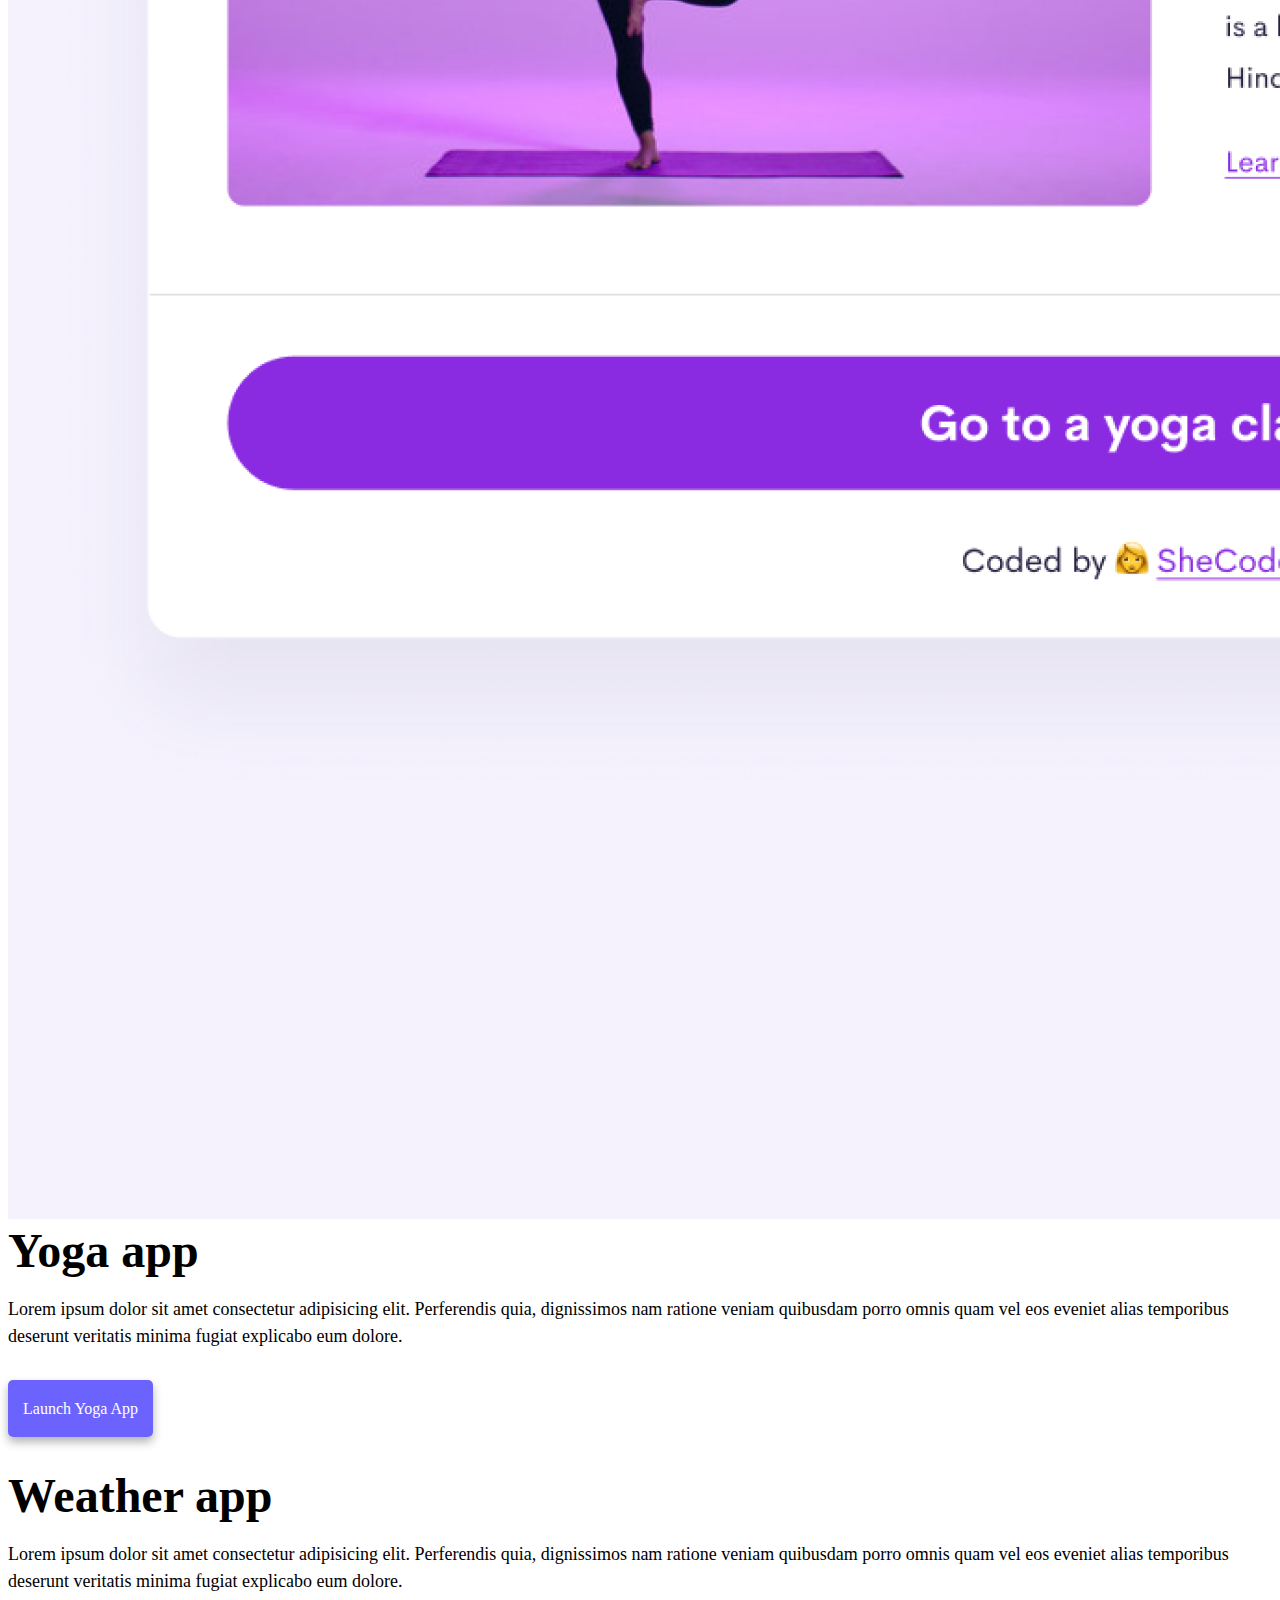
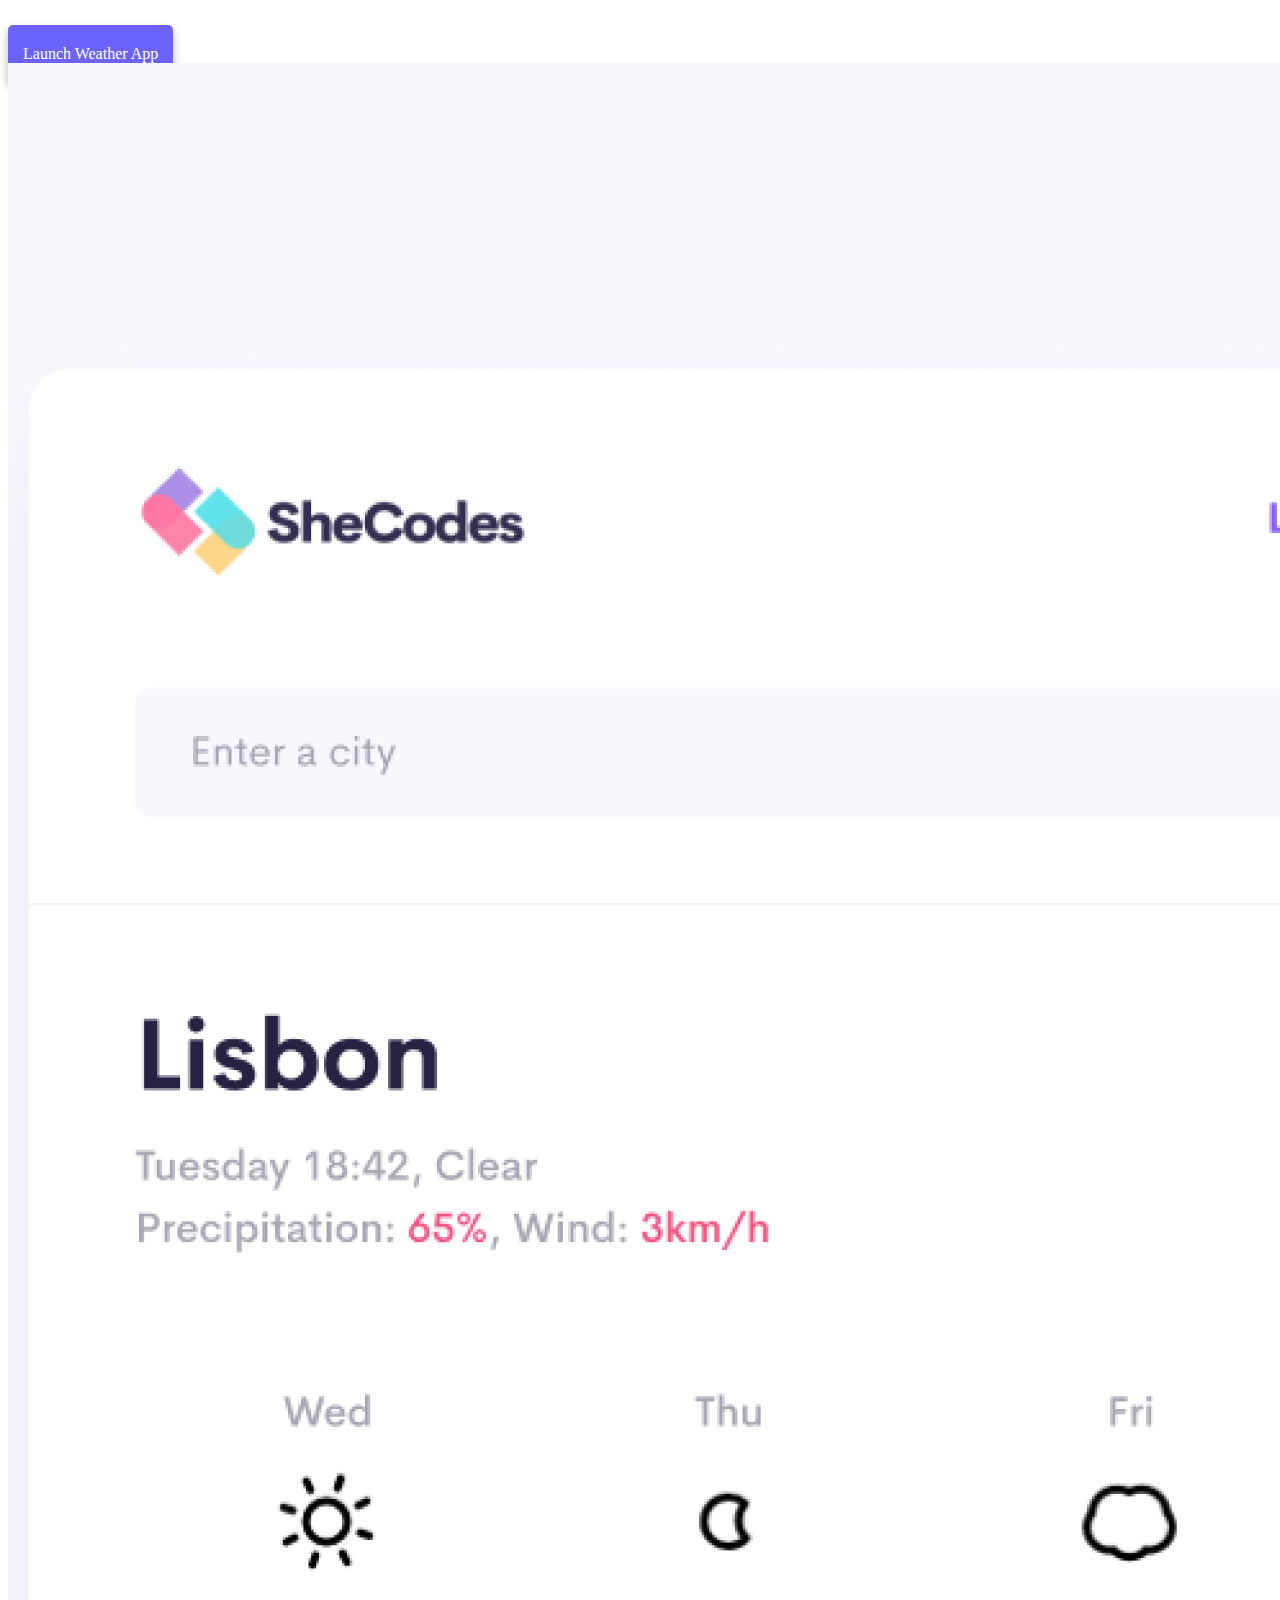
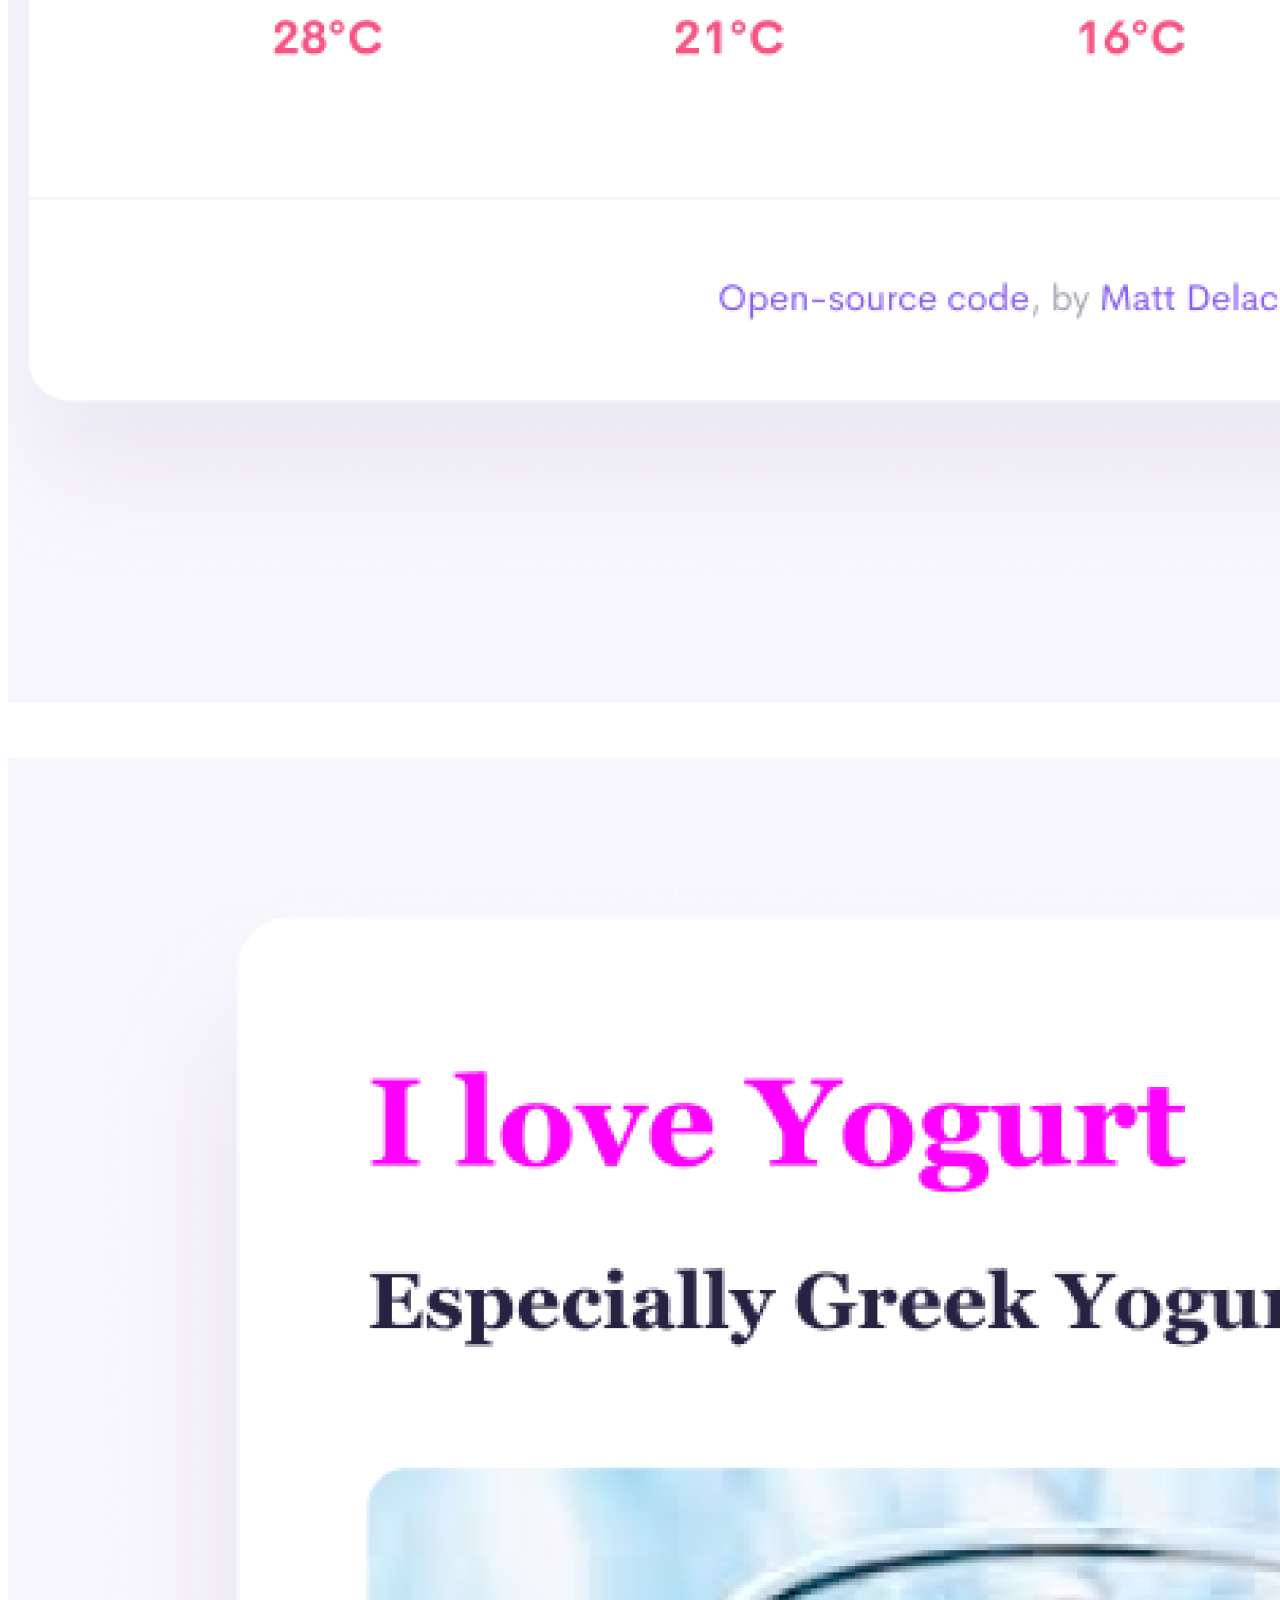
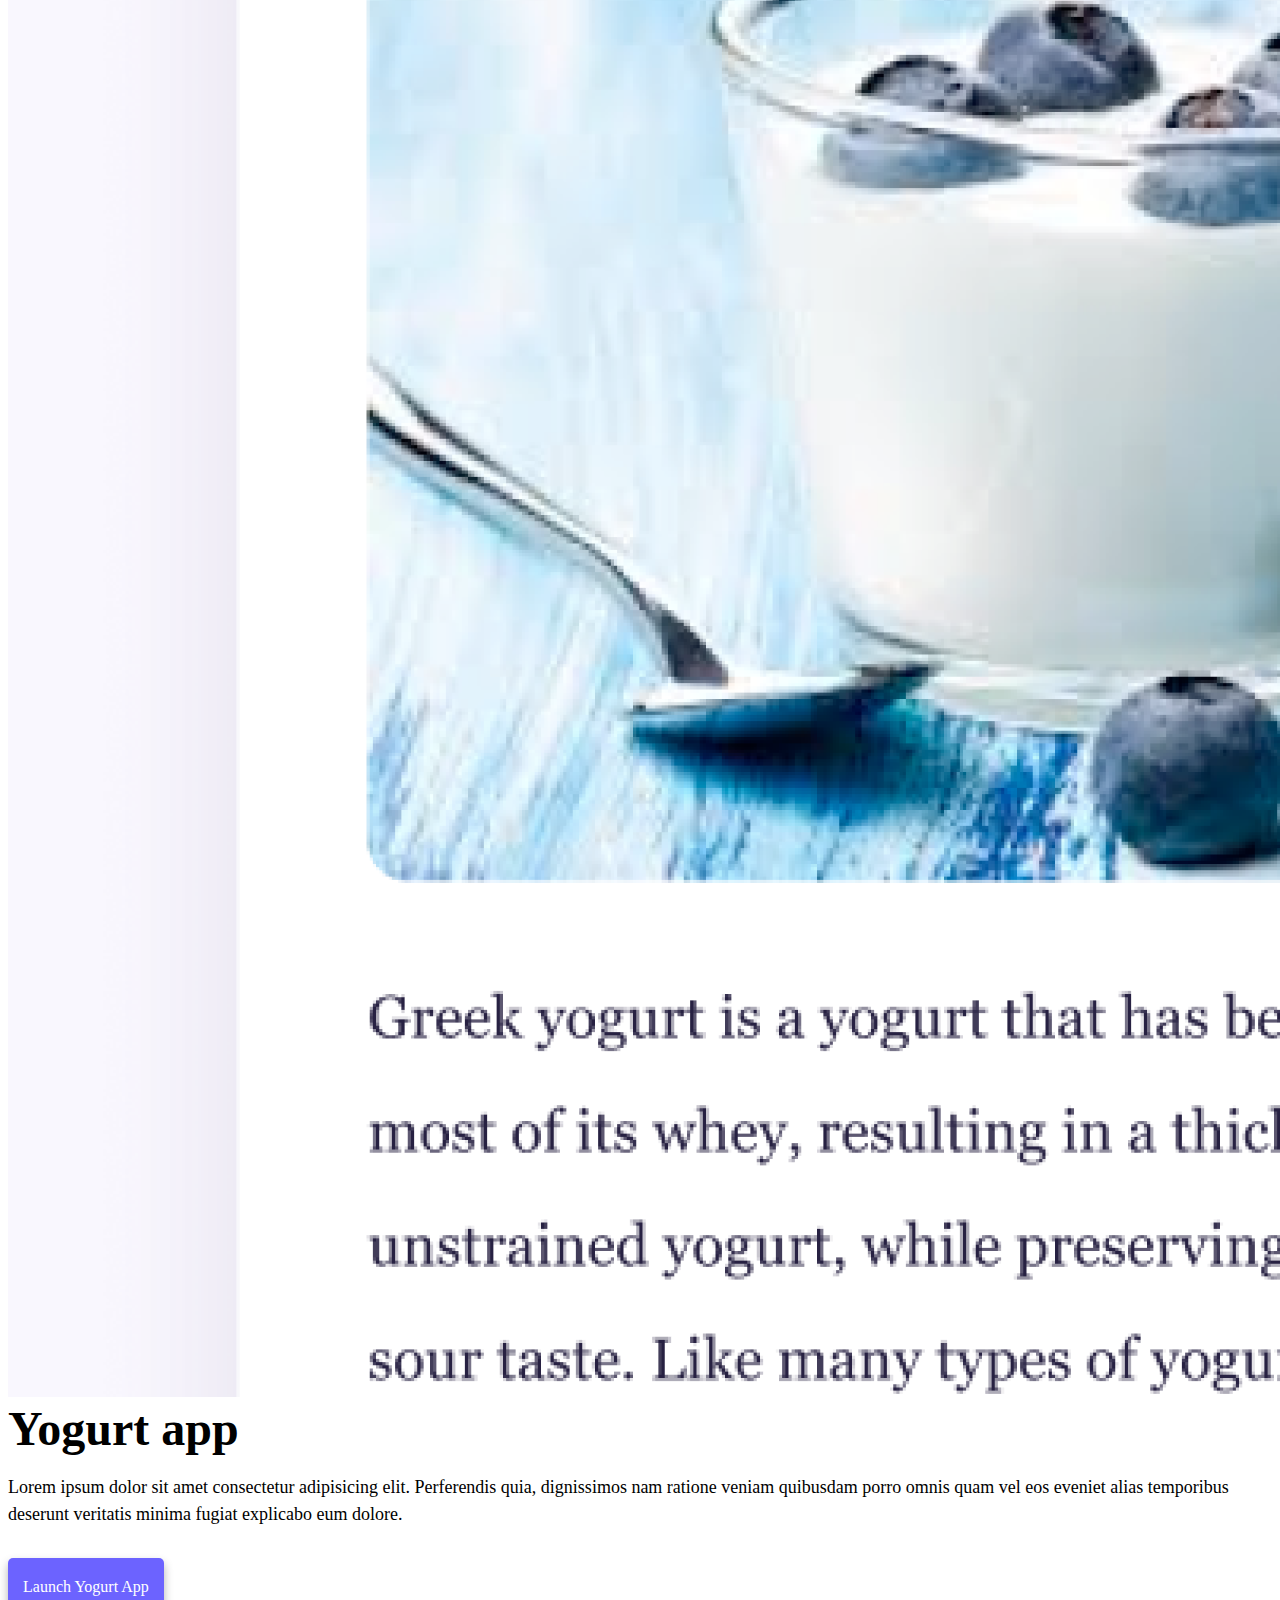
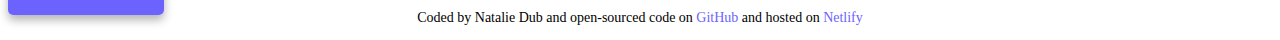
==== commit fa780498: "html css" ====
--- a/index.html
+++ b/index.html
@@ -110,19 +110,18 @@
           <div class="link mb-5">
             <a href="index.html#up" class="primary-link"> Launch yogurt app </a>
           </div>          
-        </div>
-       
+        </div>       
       </div>
     </div>
     <footer>
        <p class="footer">
-            Coded by Natalie Dub and
+            Coded by Natalie Dub and open-sourced code on
             <a href="https://github.com/favoritewillow/About-me.git" target="_blank">
-              open-sourced code on GitHub
+               GitHub
             </a>
-            and
-            <a href="" target="_blank">
-              hosted on Netlify
+            and hosted on
+            <a href="https://nimble-dango-e8857e.netlify.app" target="_blank">
+               Netlify
             <a>           
           </p>
     </footer>
--- a/src/style.css
+++ b/src/style.css
@@ -28,14 +28,14 @@
   opacity: 0.7;
 }
 
-p {
-  font-size: 18px;
-  line-height: 1.5;
-}
-
 footer {
   width: 100%;
   text-align: center;
+}
+
+.text {
+  font-size: 18px;
+  line-height: 1.5;
 }
 
 .navigation-links {
@@ -102,7 +102,9 @@
 
 .footer a {
   color: var(--primary-color);
+  text-decoration: none;
 }
+
 @media (max-width: 768px) {
   body {
     margin-top: 60px;
@@ -118,17 +120,13 @@
   }
 
   h3,
-  p {
+  .text {
     font-size: 18px;
   }
 
-  p {
+  .text {
     text-align: justify;
     line-height: 1.2;
-  }
-
-  img {
-    object-fit: cover;
   }
 
   .primary-link {
@@ -154,6 +152,10 @@
     padding: 15px 10px;
   }
 
+  .email-link {
+    font-size: 20px;
+  }
+
   .footer {
     text-align: center;
   }
